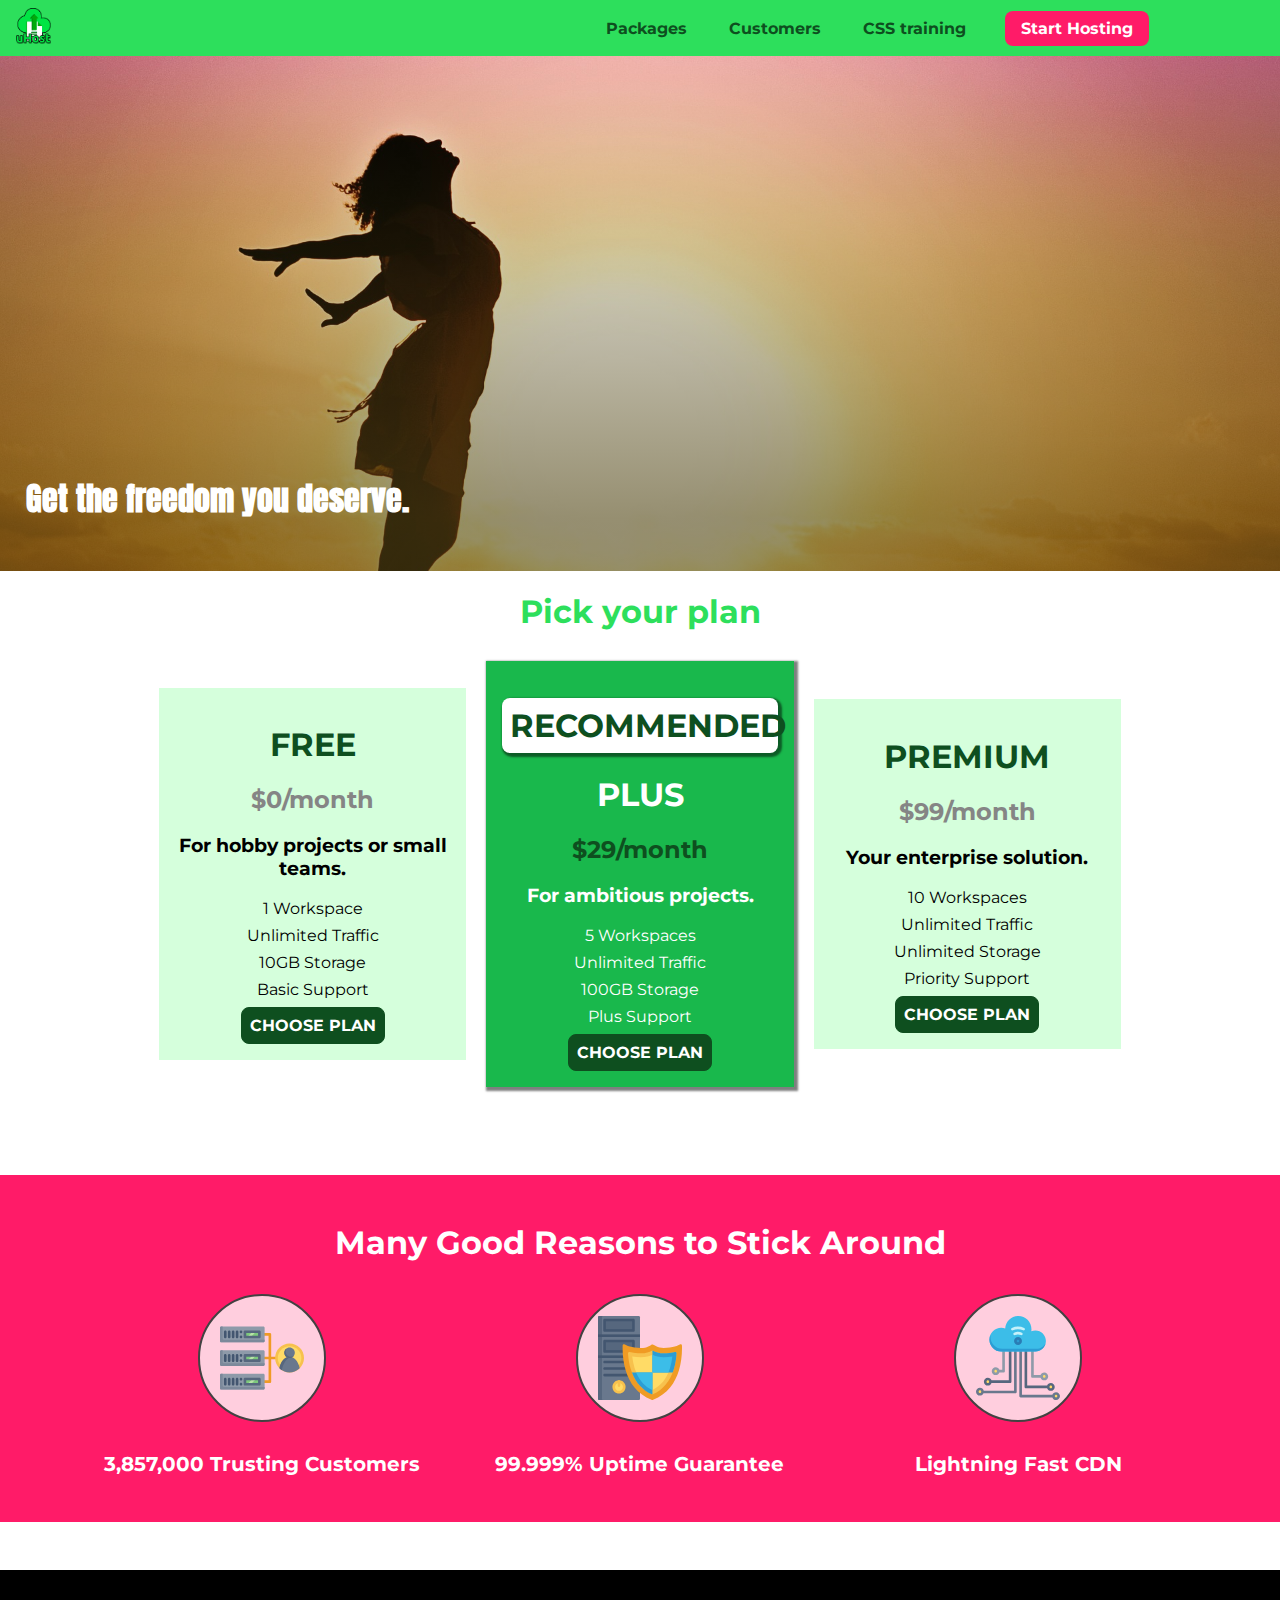
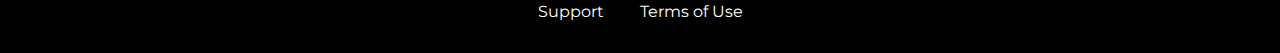
==== index.html @ 4a8d601a "CSS section 7" ====
<!DOCTYPE html>
<html lang="en">

<head>
    <meta charset="UTF-8">
    <meta name="viewport" content="width=device-width, initial-scale=1.0">
    <meta http-equiv="X-UA-Compatible" content="ie=edge">
    <title>uHost Customers</title>
    <link rel="shortcut icon" href="../favicon.png">
    <link href="https://fonts.googleapis.com/css?family=Anton|Montserrat:400,700" rel="stylesheet">
    <link rel="stylesheet" href="shared.css">
    <link rel="stylesheet" href="main.css">
</head>

<body>
    <header class="main-header">
        <div>
            <a href="/index.html" class="main-header__brand">
                <img src="images/uhost-icon.png" alt="uHost - Your online hosting company">
            </a>
        </div>
        <nav class="main-nav">
            <ul class="main-nav__items">
                <li class="main-nav__item">
                    <a href="/packages/index.html">Packages</a>
                </li>
                <li class="main-nav__item">
                    <a href="/customers/index.html">Customers</a>
                </li>
                <li class="main-nav__item">
                    <a href="/pages/section1-3.html">CSS training</a>
                </li>
                <li class="main-nav__item main-nav__item--cta">
                    <a href="start-hosting/index.html">Start Hosting</a>
                </li>
            </ul>
        </nav>
    </header>
    <main>
        <section id="product-overview">
            <h1>Get the freedom you deserve.</h1>
        </section>
        <section id="plans">
            <h1 class="section-title">Pick your plan</h1>
        </section>
        <div class="plan__list">
            <article class="plan">
                <h1 class="plan__title">FREE</h1>
                <h2 class="plan__price">$0/month</h2>
                <h3>For hobby projects or small teams.</h3>
                <ul class="plan__features">
                    <li class="plan__feature">1 Workspace</li>
                    <li class="plan__feature">Unlimited Traffic</li>
                    <li class="plan__feature">10GB Storage</li>
                    <li class="plan__feature">Basic Support</li>
                </ul>
                <div>
                    <button class="button">CHOOSE PLAN</button>
                </div>
            </article>
            <article class="plan plan--highlighted">
                <h1 class="plan__annotation">RECOMMENDED</h1>
                <h1 class="plan__title">PLUS</h1>
                <h2 class="plan__price">$29/month</h2>
                <h3>For ambitious projects.</h3>
                <ul class="plan__features">
                    <li class="plan__feature">5 Workspaces</li>
                    <li class="plan__feature">Unlimited Traffic</li>
                    <li class="plan__feature">100GB Storage</li>
                    <li class="plan__feature">Plus Support</li>
                </ul>
                <div>
                    <button class="button">CHOOSE PLAN</button>
                </div>
            </article>
            <article class="plan">
                <h1 class="plan__title">PREMIUM</h1>
                <h2 class="plan__price">$99/month</h2>
                <h3>Your enterprise solution.</h3>
                <ul class="plan__features">
                    <li class="plan__feature">10 Workspaces</li>
                    <li class="plan__feature">Unlimited Traffic</li>
                    <li class="plan__feature">Unlimited Storage</li>
                    <li class="plan__feature">Priority Support</li>
                </ul>
                <div>
                    <button class="button">CHOOSE PLAN</button>
                </div>
            </article>
        </div>
        <section id="key-features">
            <h1 class="section-title">Many Good Reasons to Stick Around</h1>
            <ul class="key-feature__list">
                <li class="key-feature">
                    <div class="key-feature__image">
                        <svg viewBox="0 0 512 512">
                            <path style="fill:#F09B24;"
                                d="M344,248h-32V112c0-4.418-3.582-8-8-8h-40c-4.418,0-8,3.582-8,8s3.582,8,8,8h32v128h-32  c-4.418,0-8,3.582-8,8s3.582,8,8,8h32v128h-32c-4.418,0-8,3.582-8,8s3.582,8,8,8h40c4.418,0,8-3.582,8-8V264h32c4.418,0,8-3.582,8-8  S348.418,248,344,248z" />
                            <path style="fill:#8E9AA9;"
                                d="M264,64H8c-4.418,0-8,3.582-8,8v80c0,4.418,3.582,8,8,8h256c4.418,0,8-3.582,8-8V72  C272,67.582,268.418,64,264,64z" />
                            <path style="fill:#7C899B;"
                                d="M24,144c-4.418,0-8-3.582-8-8V64H8c-4.418,0-8,3.582-8,8v80c0,4.418,3.582,8,8,8h256  c4.418,0,8-3.582,8-8v-8H24z" />
                            <rect x="152" y="96" style="fill:#B8E3A8;" width="88" height="32" />
                            <g>
                                <polygon style="fill:#7EC97D;" points="152,96 152,128 166,128 198,96  " />
                                <polygon style="fill:#7EC97D;" points="220,96 188,128 240,128 240,96  " />
                            </g>
                            <path style="fill:#56677E;"
                                d="M240,136h-88c-4.418,0-8-3.582-8-8V96c0-4.418,3.582-8,8-8h88c4.418,0,8,3.582,8,8v32  C248,132.418,244.418,136,240,136z M160,120h72v-16h-72V120z" />
                            <g>
                                <path style="fill:#435670;"
                                    d="M32,136c-4.418,0-8-3.582-8-8V96c0-4.418,3.582-8,8-8s8,3.582,8,8v32C40,132.418,36.418,136,32,136z   " />
                                <path style="fill:#435670;"
                                    d="M56,136c-4.418,0-8-3.582-8-8V96c0-4.418,3.582-8,8-8s8,3.582,8,8v32C64,132.418,60.418,136,56,136z   " />
                                <path style="fill:#435670;"
                                    d="M80,136c-4.418,0-8-3.582-8-8V96c0-4.418,3.582-8,8-8s8,3.582,8,8v32C88,132.418,84.418,136,80,136z   " />
                                <path style="fill:#435670;"
                                    d="M104,136c-4.418,0-8-3.582-8-8V96c0-4.418,3.582-8,8-8s8,3.582,8,8v32   C112,132.418,108.418,136,104,136z" />
                                <path style="fill:#435670;"
                                    d="M128,105c-4.418,0-8-3.582-8-8v-1c0-4.418,3.582-8,8-8s8,3.582,8,8v1   C136,101.418,132.418,105,128,105z" />
                                <path style="fill:#435670;"
                                    d="M128,136c-4.418,0-8-3.582-8-8v-1c0-4.418,3.582-8,8-8s8,3.582,8,8v1   C136,132.418,132.418,136,128,136z" />
                            </g>
                            <path style="fill:#8E9AA9;"
                                d="M264,208H8c-4.418,0-8,3.582-8,8v80c0,4.418,3.582,8,8,8h256c4.418,0,8-3.582,8-8v-80  C272,211.582,268.418,208,264,208z" />
                            <path style="fill:#7C899B;"
                                d="M24,288c-4.418,0-8-3.582-8-8v-72H8c-4.418,0-8,3.582-8,8v80c0,4.418,3.582,8,8,8h256  c4.418,0,8-3.582,8-8v-8H24z" />
                            <rect x="152" y="240" style="fill:#B8E3A8;" width="88" height="32" />
                            <g>
                                <polygon style="fill:#7EC97D;" points="152,240 152,272 166,272 198,240  " />
                                <polygon style="fill:#7EC97D;" points="220,240 188,272 240,272 240,240  " />
                            </g>
                            <path style="fill:#56677E;"
                                d="M240,280h-88c-4.418,0-8-3.582-8-8v-32c0-4.418,3.582-8,8-8h88c4.418,0,8,3.582,8,8v32  C248,276.418,244.418,280,240,280z M160,264h72v-16h-72V264z" />
                            <g>
                                <path style="fill:#435670;"
                                    d="M32,280c-4.418,0-8-3.582-8-8v-32c0-4.418,3.582-8,8-8s8,3.582,8,8v32C40,276.418,36.418,280,32,280   z" />
                                <path style="fill:#435670;"
                                    d="M56,280c-4.418,0-8-3.582-8-8v-32c0-4.418,3.582-8,8-8s8,3.582,8,8v32C64,276.418,60.418,280,56,280   z" />
                                <path style="fill:#435670;"
                                    d="M80,280c-4.418,0-8-3.582-8-8v-32c0-4.418,3.582-8,8-8s8,3.582,8,8v32C88,276.418,84.418,280,80,280   z" />
                                <path style="fill:#435670;"
                                    d="M104,280c-4.418,0-8-3.582-8-8v-32c0-4.418,3.582-8,8-8s8,3.582,8,8v32   C112,276.418,108.418,280,104,280z" />
                                <path style="fill:#435670;"
                                    d="M128,249c-4.418,0-8-3.582-8-8v-1c0-4.418,3.582-8,8-8s8,3.582,8,8v1   C136,245.418,132.418,249,128,249z" />
                                <path style="fill:#435670;"
                                    d="M128,280c-4.418,0-8-3.582-8-8v-1c0-4.418,3.582-8,8-8s8,3.582,8,8v1   C136,276.418,132.418,280,128,280z" />
                            </g>
                            <path style="fill:#8E9AA9;"
                                d="M264,352H8c-4.418,0-8,3.582-8,8v80c0,4.418,3.582,8,8,8h256c4.418,0,8-3.582,8-8v-80  C272,355.582,268.418,352,264,352z" />
                            <path style="fill:#7C899B;"
                                d="M24,432c-4.418,0-8-3.582-8-8v-72H8c-4.418,0-8,3.582-8,8v80c0,4.418,3.582,8,8,8h256  c4.418,0,8-3.582,8-8v-8H24z" />
                            <rect x="152" y="384" style="fill:#B8E3A8;" width="88" height="32" />
                            <g>
                                <polygon style="fill:#7EC97D;" points="152,384 152,416 166,416 198,384  " />
                                <polygon style="fill:#7EC97D;" points="220,384 188,416 240,416 240,384  " />
                            </g>
                            <path style="fill:#56677E;"
                                d="M240,424h-88c-4.418,0-8-3.582-8-8v-32c0-4.418,3.582-8,8-8h88c4.418,0,8,3.582,8,8v32  C248,420.418,244.418,424,240,424z M160,408h72v-16h-72V408z" />
                            <g>
                                <path style="fill:#435670;"
                                    d="M32,424c-4.418,0-8-3.582-8-8v-32c0-4.418,3.582-8,8-8s8,3.582,8,8v32C40,420.418,36.418,424,32,424   z" />
                                <path style="fill:#435670;"
                                    d="M56,424c-4.418,0-8-3.582-8-8v-32c0-4.418,3.582-8,8-8s8,3.582,8,8v32C64,420.418,60.418,424,56,424   z" />
                                <path style="fill:#435670;"
                                    d="M80,424c-4.418,0-8-3.582-8-8v-32c0-4.418,3.582-8,8-8s8,3.582,8,8v32C88,420.418,84.418,424,80,424   z" />
                                <path style="fill:#435670;"
                                    d="M104,424c-4.418,0-8-3.582-8-8v-32c0-4.418,3.582-8,8-8s8,3.582,8,8v32   C112,420.418,108.418,424,104,424z" />
                                <path style="fill:#435670;"
                                    d="M128,393c-4.418,0-8-3.582-8-8v-1c0-4.418,3.582-8,8-8s8,3.582,8,8v1   C136,389.418,132.418,393,128,393z" />
                                <path style="fill:#435670;"
                                    d="M128,424c-4.418,0-8-3.582-8-8v-1c0-4.418,3.582-8,8-8s8,3.582,8,8v1   C136,420.418,132.418,424,128,424z" />
                            </g>
                            <path style="fill:#F7C14D;"
                                d="M424,168c-48.523,0-88,39.477-88,88s39.477,88,88,88s88-39.477,88-88S472.523,168,424,168z" />
                            <path style="fill:#FFDB66;"
                                d="M424,184c-39.701,0-72,32.299-72,72s32.299,72,72,72s72-32.299,72-72S463.701,184,424,184z" />
                            <path style="fill:#69788D;"
                                d="M484.893,314.16C476.393,274.588,451.922,248,424,248s-52.393,26.588-60.893,66.16  c-0.605,2.82,0.354,5.749,2.511,7.664C381.731,336.124,402.465,344,424,344s42.269-7.876,58.381-22.176  C484.539,319.909,485.498,316.98,484.893,314.16z" />
                            <path style="fill:#56677E;"
                                d="M434.053,249.171C430.768,248.403,427.411,248,424,248c-27.922,0-52.393,26.588-60.893,66.16  c-0.605,2.82,0.354,5.749,2.511,7.664c3.383,3.002,6.979,5.703,10.734,8.125C384.904,286.243,407.373,255.378,434.053,249.171z" />
                            <path style="fill:#69788D;"
                                d="M424,192c-17.645,0-32,14.355-32,32s14.355,32,32,32s32-14.355,32-32S441.645,192,424,192z" />
                            <path style="fill:#56677E;"
                                d="M432,248c-17.645,0-32-14.355-32-32c0-6.783,2.128-13.076,5.742-18.258  C397.444,203.53,392,213.138,392,224c0,17.645,14.355,32,32,32c10.862,0,20.471-5.444,26.258-13.742  C445.076,245.872,438.783,248,432,248z" />

                        </svg>

                    </div>
                    <p class="key-feature__description">3,857,000 Trusting Customers</p>
                </li>
                <li class="key-feature">
                    <div class="key-feature__image">
                        <svg viewBox="0 0 512 512">
                            <path style="fill:#69788D;"
                                d="M248,0H8C3.582,0,0,3.582,0,8v496c0,4.418,3.582,8,8,8h240c4.418,0,8-3.582,8-8V8  C256,3.582,252.418,0,248,0z" />
                            <path style="fill:#56677E;"
                                d="M24,504V8c0-4.418,3.582-8,8-8H8C3.582,0,0,3.582,0,8v496c0,4.418,3.582,8,8,8h24  C27.582,512,24,508.418,24,504z" />
                            <g>
                                <rect x="0" y="112" style="fill:#435670;" width="256" height="16" />
                                <rect x="0" y="240" style="fill:#435670;" width="256" height="16" />
                            </g>
                            <path style="fill:#F7C14D;"
                                d="M128,392c-22.056,0-40,17.944-40,40s17.944,40,40,40s40-17.944,40-40S150.056,392,128,392z" />
                            <path style="fill:#FFDB66;"
                                d="M128,408c-13.233,0-24,10.767-24,24s10.767,24,24,24s24-10.767,24-24S141.233,408,128,408z" />
                            <path style="fill:#F7C14D;"
                                d="M128,392c-2.739,0-5.414,0.278-8,0.805V424c0,4.418,3.582,8,8,8c4.418,0,8-3.582,8-8v-31.195  C133.414,392.278,130.739,392,128,392z" />
                            <g>
                                <path style="fill:#435670;"
                                    d="M216,288H40c-4.418,0-8-3.582-8-8s3.582-8,8-8h176c4.418,0,8,3.582,8,8S220.418,288,216,288z" />
                                <path style="fill:#435670;"
                                    d="M216,328H40c-4.418,0-8-3.582-8-8s3.582-8,8-8h176c4.418,0,8,3.582,8,8S220.418,328,216,328z" />
                                <path style="fill:#435670;"
                                    d="M216,368H40c-4.418,0-8-3.582-8-8s3.582-8,8-8h176c4.418,0,8,3.582,8,8S220.418,368,216,368z" />
                                <path style="fill:#435670;"
                                    d="M216,16H40c-4.418,0-8,3.582-8,8v64c0,4.418,3.582,8,8,8h176c4.418,0,8-3.582,8-8V24   C224,19.582,220.418,16,216,16z" />
                            </g>
                            <rect x="48" y="32" style="fill:#56677E;" width="160" height="48" />
                            <path style="fill:#435670;"
                                d="M216,144H40c-4.418,0-8,3.582-8,8v64c0,4.418,3.582,8,8,8h176c4.418,0,8-3.582,8-8v-64  C224,147.582,220.418,144,216,144z" />
                            <rect x="48" y="160" style="fill:#56677E;" width="160" height="48" />
                            <path style="fill:#F09B24;"
                                d="M511.747,180.237c-0.194-6.537-8.107-10.107-13.135-5.894c-5.6,4.693-42.904,21.282-98.514,21.282  c-33.45,0-64.625-20.999-64.929-21.206c-2.9-1.991-6.764-1.85-9.512,0.346c-2.677,2.135-27.201,20.86-63.793,20.86  c-55.607,0-92.914-16.589-98.515-21.282c-5.028-4.211-12.941-0.645-13.135,5.894c-1.634,54.834,4.655,105.941,18.693,151.903  c12.096,39.604,29.759,74.047,52.497,102.373c27.538,34.304,62.743,59.882,104.66,76.045c3.069,1.918,6.757,1.921,9.83,0  c41.917-16.163,77.122-41.741,104.66-76.045c22.738-28.326,40.401-62.77,52.497-102.373  C507.092,286.179,513.381,235.071,511.747,180.237z" />
                            <path style="fill:#F7C14D;"
                                d="M476.21,221.226c-1.953-1.631-4.568-2.235-7.036-1.628c-21.686,5.327-44.926,8.028-69.075,8.028  c-25.926,0-49.633-8.975-64.955-16.504c-2.307-1.134-5.016-1.091-7.284,0.116c-14.059,7.477-36.919,16.388-65.994,16.388  c-24.153,0-47.394-2.701-69.075-8.028c-5.155-1.268-10.221,2.966-9.894,8.261c2.077,33.693,7.668,65.635,16.616,94.935  c22.774,74.565,66.139,126.334,128.888,153.868c2.032,0.891,4.397,0.891,6.43,0c61.777-27.107,104.716-78.876,127.62-153.868  c8.948-29.3,14.539-61.241,16.616-94.935C479.224,225.319,478.163,222.856,476.21,221.226z" />
                            <path style="fill:#FFDB66;"
                                d="M331.609,451.727c-52.604-25.289-89.304-70.987-109.144-135.944  c-6.532-21.39-11.162-44.336-13.82-68.447c17.133,2.852,34.952,4.291,53.22,4.291c29.394,0,53.376-7.793,69.978-15.561  c17.44,7.736,41.656,15.561,68.256,15.561c18.267,0,36.085-1.439,53.219-4.291c-2.659,24.112-7.288,47.06-13.82,68.448  C419.545,381.108,383.27,426.805,331.609,451.727z" />
                            <g>
                                <path style="fill:#2C9DD4;"
                                    d="M479.066,227.858c0.157-2.539-0.903-5.002-2.856-6.633s-4.568-2.235-7.036-1.628   c-21.686,5.327-44.926,8.028-69.075,8.028c-25.926,0-49.633-8.975-64.955-16.504c-1.057-0.52-2.2-0.78-3.345-0.806l-0.072,133.351   h123.601c2.556-6.746,4.933-13.702,7.123-20.874C471.398,293.493,476.989,261.552,479.066,227.858z" />
                                <path style="fill:#2C9DD4;"
                                    d="M206.658,343.667c24.153,63.42,65.028,108.108,121.743,132.995c1.031,0.452,2.147,0.673,3.263,0.666   l0.063-133.661H206.658z" />
                            </g>
                            <g>
                                <path style="fill:#3CBDE8;"
                                    d="M439.497,315.783c6.532-21.389,11.161-44.336,13.82-68.448c-17.134,2.852-34.952,4.291-53.219,4.291   c-26.6,0-50.815-7.824-68.256-15.561l-0.116,107.601h97.758C433.179,334.807,436.524,325.518,439.497,315.783z" />
                                <path style="fill:#3CBDE8;"
                                    d="M232.523,343.667c21.144,50.298,54.363,86.56,99.087,108.06l0.117-108.06H232.523z" />
                            </g>
                        </svg>
                    </div>
                    <p class="key-feature__description">99.999% Uptime Guarantee</p>
                </li class="key-feature">
                <li class="key-feature">
                    <div class="key-feature__image">
                        <svg viewBox="0 0 512 512">
                            <path style="fill:#8E9AA9;"
                                d="M168,200c-4.418,0-8,3.582-8,8v120h-17.376c-3.302-9.311-12.194-16-22.624-16  c-13.234,0-24,10.767-24,24s10.766,24,24,24c10.429,0,19.321-6.689,22.624-16H168c4.418,0,8-3.582,8-8V208  C176,203.582,172.418,200,168,200z" />
                            <path style="fill:#FFDB66;"
                                d="M120,328c-4.411,0-8,3.589-8,8s3.589,8,8,8s8-3.589,8-8S124.411,328,120,328z" />
                            <path style="fill:#56677E;"
                                d="M208,200c-4.418,0-8,3.582-8,8v184H94.624C91.322,382.689,82.43,376,72,376  c-13.234,0-24,10.767-24,24s10.766,24,24,24c10.429,0,19.321-6.689,22.624-16H208c4.418,0,8-3.582,8-8V208  C216,203.582,212.418,200,208,200z" />
                            <path style="fill:#FFDB66;"
                                d="M72,392c-4.411,0-8,3.589-8,8s3.589,8,8,8s8-3.589,8-8S76.411,392,72,392z" />
                            <path style="fill:#69788D;"
                                d="M240,208c-4.418,0-8,3.582-8,8v239H47.24c-2.671-10.34-12.078-18-23.24-18c-13.234,0-24,10.767-24,24  s10.766,24,24,24c9.666,0,18.009-5.747,21.809-14H240c4.418,0,8-3.582,8-8V216C248,211.582,244.418,208,240,208z" />
                            <path style="fill:#FFDB66;"
                                d="M24,453c-4.411,0-8,3.589-8,8s3.589,8,8,8s8-3.589,8-8S28.411,453,24,453z" />
                            <path style="fill:#69788D;"
                                d="M488,464c-10.429,0-19.321,6.689-22.624,16H280V208c0-4.418-3.582-8-8-8s-8,3.582-8,8v280  c0,4.418,3.582,8,8,8h193.376c3.302,9.311,12.194,16,22.624,16c13.234,0,24-10.767,24-24S501.234,464,488,464z" />
                            <path style="fill:#FFDB66;"
                                d="M488,480c-4.411,0-8,3.589-8,8s3.589,8,8,8s8-3.589,8-8S492.411,480,488,480z" />
                            <path style="fill:#56677E;"
                                d="M456,408c-10.429,0-19.321,6.689-22.624,16H312V208c0-4.418-3.582-8-8-8s-8,3.582-8,8v224  c0,4.418,3.582,8,8,8h129.376c3.302,9.311,12.194,16,22.624,16c13.234,0,24-10.767,24-24S469.234,408,456,408z" />
                            <path style="fill:#FFDB66;"
                                d="M456,424c-4.411,0-8,3.589-8,8s3.589,8,8,8s8-3.589,8-8S460.411,424,456,424z" />
                            <path style="fill:#8E9AA9;"
                                d="M416,344c-10.429,0-19.321,6.689-22.624,16H352V208c0-4.418-3.582-8-8-8s-8,3.582-8,8v160  c0,4.418,3.582,8,8,8h49.376c3.302,9.311,12.194,16,22.624,16c13.234,0,24-10.767,24-24S429.234,344,416,344z" />
                            <path style="fill:#FFDB66;"
                                d="M416,360c-4.411,0-8,3.589-8,8s3.589,8,8,8s8-3.589,8-8S420.411,360,416,360z" />
                            <path style="fill:#3CBDE8;"
                                d="M362,88c-8.741,0-17.231,1.751-25.06,5.085C337.646,88.797,338,84.43,338,80  c0-44.112-35.888-80-80-80c-42.823,0-77.895,33.816-79.909,76.149C170.393,73.415,162.244,72,154,72c-39.701,0-72,32.299-72,72  s32.299,72,72,72h208c35.29,0,64-28.71,64-64S397.29,88,362,88z" />
                            <path style="fill:#2C9DD4;"
                                d="M368,200H160c-39.701,0-72-32.299-72-72c0-5.863,0.721-11.559,2.05-17.019  C84.918,120.88,82,132.102,82,144c0,39.701,32.299,72,72,72h208c30.389,0,55.88-21.296,62.379-49.743  C413.565,186.327,392.352,200,368,200z" />
                            <path style="fill:#2A7DB5;"
                                d="M256,128c-13.234,0-24,10.767-24,24s10.766,24,24,24c13.233,0,24-10.767,24-24S269.233,128,256,128z" />
                            <path style="fill:#2C9DD4;"
                                d="M256,144c-4.411,0-8,3.589-8,8s3.589,8,8,8c4.411,0,8-3.589,8-8S260.411,144,256,144z" />
                            <g>
                                <path style="fill:#C5F1FA;"
                                    d="M221.755,87.695c-2.994,0-5.864-1.688-7.233-4.572c-1.894-3.991-0.194-8.763,3.798-10.657   C230.157,66.849,242.834,64,256,64c13.166,0,25.844,2.849,37.68,8.466c3.992,1.895,5.692,6.666,3.798,10.657   s-6.666,5.692-10.657,3.798C277.144,82.328,266.774,80,256,80c-10.774,0-21.144,2.328-30.821,6.921   C224.072,87.446,222.904,87.695,221.755,87.695z" />
                                <path style="fill:#C5F1FA;"
                                    d="M276.545,116.618c-1.148,0-2.316-0.249-3.424-0.774C267.745,113.293,261.985,112,256,112   c-5.985,0-11.745,1.293-17.121,3.844c-3.991,1.895-8.763,0.192-10.657-3.798c-1.894-3.992-0.193-8.764,3.798-10.657   C239.557,97.813,247.625,96,256,96c8.376,0,16.444,1.813,23.98,5.389c3.991,1.894,5.692,6.665,3.798,10.657   C282.41,114.93,279.539,116.618,276.545,116.618z" />
                            </g>

                        </svg>
                    </div>
                    <p class="key-feature__description">Lightning Fast CDN</p>
                </li>
            </ul>
        </section>
    </main>

    <footer class="main-footer">
        <nav>
            <ul class="main-footer__links">
                <li class="main-footer__link">
                    <a href="#">Support</a>
                </li>
                <li class="main-footer__link">
                    <a href="#">Terms of Use</a>
                </li>
            </ul>
        </nav>
    </footer>
</body>

</html>
---- shared.css ----
*{
    box-sizing: border-box;
}

body {
    font-family: 'Montserrat', sans-serif;
    margin: 0;
}

.main-header{
    position: fixed;
    top: 0;
    left: 0;
    background-color: #2ddf5c;
    padding: 8px 16px;
    width: 100%;
    z-index: 1;
}

.main-header > div { /* Combinator direct child */
    display: inline-block;
    vertical-align: middle;
}

.main-header__brand{
  color: #0e4f1f; 
  text-decoration: none;
  font-weight: bold;
  font-size: 30px;
  height: 36px;
  /* width: 20px; */
  display: inline-block;
}

.main-header__brand img{
    height: 100%;
}

.main-nav{
    display: inline-block;
    text-align: right;
    width: calc(100% - 138px);
    vertical-align: middle;
}

.main-nav__items{
    margin: 0;
    padding: 0;
    list-style: none; /* Removes bullet points */
}

.main-nav__item{
    display: inline-block;
    margin: 0 16px;
}

.main-nav__item a{
    color: #0e4f1f;
    text-decoration: none;
    font-weight: bold;
    padding: 3px;
}

.main-nav__item a:hover,
.main-nav__item a:active{
    color: blue;
    border-bottom: 5px solid white;
}

.main-nav__item--cta a{
    color: white;
    background-color: #ff1b68;
    padding: 8px 16px;
    border-radius: 8px;
}

.main-nav__item--cta a:hover,
.main-nav__item--cta a:active{
    color: #ff1b68;
    background-color: white;
    border: none;
}

.main-footer{
    background: black;
    padding: 32px;
    margin-top: 48px;
}

.main-footer__links{
    list-style: none;
    margin: 0;
    padding: 0;
    text-align: center;
}

.main-footer__link{
    display: inline-block;
    margin: 0 16px;
}

.main-footer__link a{
    color: white;
    text-decoration: none;
}

.main-footer__link a:hover,
.main-footer__link a:active{
    color: #ccc;
}

.button{
    background: #0e4f1f;
    color: white;
    font:inherit;
    border: 1.5px solid #0e4f1f;
    padding: 8px;
    border-radius: 8px;
    font-weight: bold;
    cursor: pointer;
}

.button:hover,
.button:active{
    background: white;
    color: #0e4f1f;
}

.button:focus{
    outline: none;
}
---- main.css ----
/***************************IDs***************************/

#product-overview {
    background: linear-gradient(to top, rgba(80,68,18, 0.6)10%, transparent),
    url("images/freedom.jpg") left 10% top 20%/cover no-repeat border-box,
    #ff1b68 ;
    /* background-image: url("/freedom.jpg");
    background-size: cover;
    background-position: left 10% top 20%;
    background-repeat: no-repeat;
    background-origin: border-box;
    background-clip: border-box; 
    background-image: linear-gradient(30deg, blue, lightgreen 50%, #ff1b68) ;
    background-image: radial-gradient(circle at 20% 50%, red,blue, #ff1b68);*/
    width: 100%;
    height: 528px;
    padding: 10px;
    margin-top: 43px;
    position: relative;
}

#product-overview h1{
    color:white;
    font-family: 'Anton', sans-serif;
    position: absolute;
    bottom: 5%;
    left: 2%;
}

#key-features .section-title{
    color: white;
    margin: 32px;
}

#key-features{
    margin-top: 80px;
    padding: 16px;
    background:#ff1b68 ;
}



/***************************Elements***************************/

p{
    padding: 10px;
    font-size: 20px;
}

/***************************Classes***************************/

.section-title{
    color:#2ddf5c;
    text-align: center;
}

.plan__list{
    width: 80%;
    margin: auto;
    text-align: center;
}

.plan{
    background-color: #d5ffdc;
    text-align: center;
    padding: 16px;
    margin: 8px;
    display: inline-block;
    width: 30%;
    vertical-align: middle;
}

.plan--highlighted{
    background-color: #19b84c;
    color: white;
    box-shadow: 2px 2px 2px 2px rgba(0,0,0,0.5);
}

.plan--highlighted .plan__title{
    color: white;
}
.plan--highlighted .plan__price{
    color: #0e4f1f;
}

.plan__annotation{
    background: white;
    color: #0e4f1f;
    padding: 8px;
    box-shadow: 2px 2px 2px 2px rgba(0,0,0,0.5);
    border-radius: 8px;
}

.plan__features{
    list-style: none;
    margin: 0;
    padding: 0;
}

.plan__feature{
    margin: 8px 0;
}

.plan__title{
    color: #0e4f1f;
}

.plan__price{
    color: #858585;
}

.key-feature__list{
    list-style: none;
    margin: 0;
    padding: 0;
    text-align: center;
}

.key-feature{
    display: inline-block;
    width: 30%;
    vertical-align: top;
}

.key-feature__image{
    background: #ffcede;
    width: 128px;
    height: 128px;
    border: 2px solid #424242;
    border-radius: 50%;
    margin: auto;
    padding: 20px;
}

.key-feature__description{
    text-align: center;
    font-weight: bold;
    color: white;
    font-size: 20px;
}
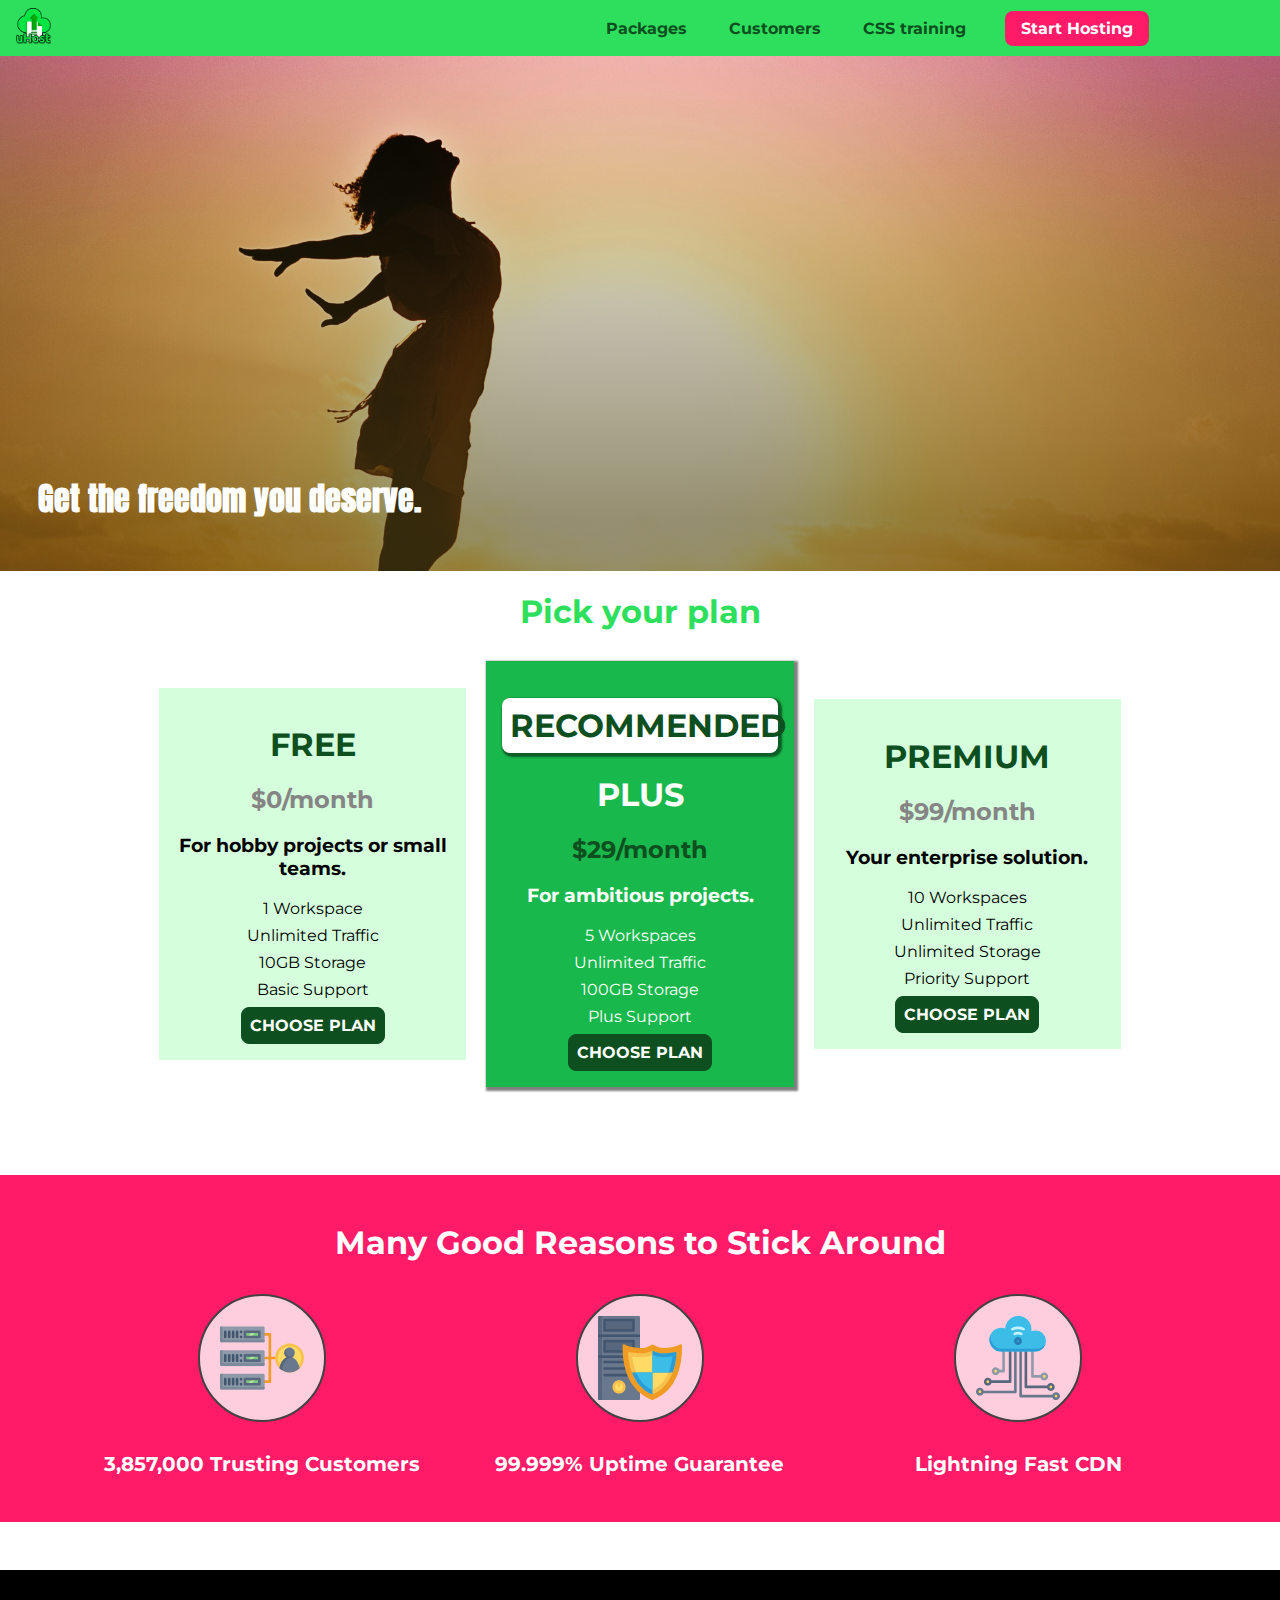
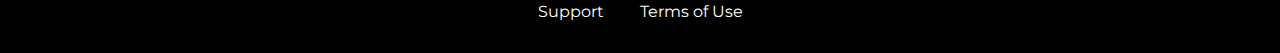
==== commit 2e55e1b0: "CSS sec 8 sizes & units" ====
--- a/index.html
+++ b/index.html
@@ -13,6 +13,7 @@
 </head>
 
 <body>
+    <div class="backdrop"></div>
     <header class="main-header">
         <div>
             <a href="/index.html" class="main-header__brand">
--- a/shared.css
+++ b/shared.css
@@ -1,4 +1,3 @@
-
 *{
     box-sizing: border-box;
 }
@@ -8,13 +7,24 @@
     margin: 0;
 }
 
+.backdrop{
+    position: fixed;
+    display: none;
+    top: 0;
+    left: 0;
+    z-index: 100;
+    width: 100%;
+    height: 100%;
+    background: rgba(0,0,0,0.5);
+}
+
 .main-header{
+    width: 100%;
     position: fixed;
     top: 0;
     left: 0;
     background-color: #2ddf5c;
     padding: 8px 16px;
-    width: 100%;
     z-index: 1;
 }
 
--- a/main.css
+++ b/main.css
@@ -24,7 +24,7 @@
     font-family: 'Anton', sans-serif;
     position: absolute;
     bottom: 5%;
-    left: 2%;
+    left: 3%;
 }
 
 #key-features .section-title{
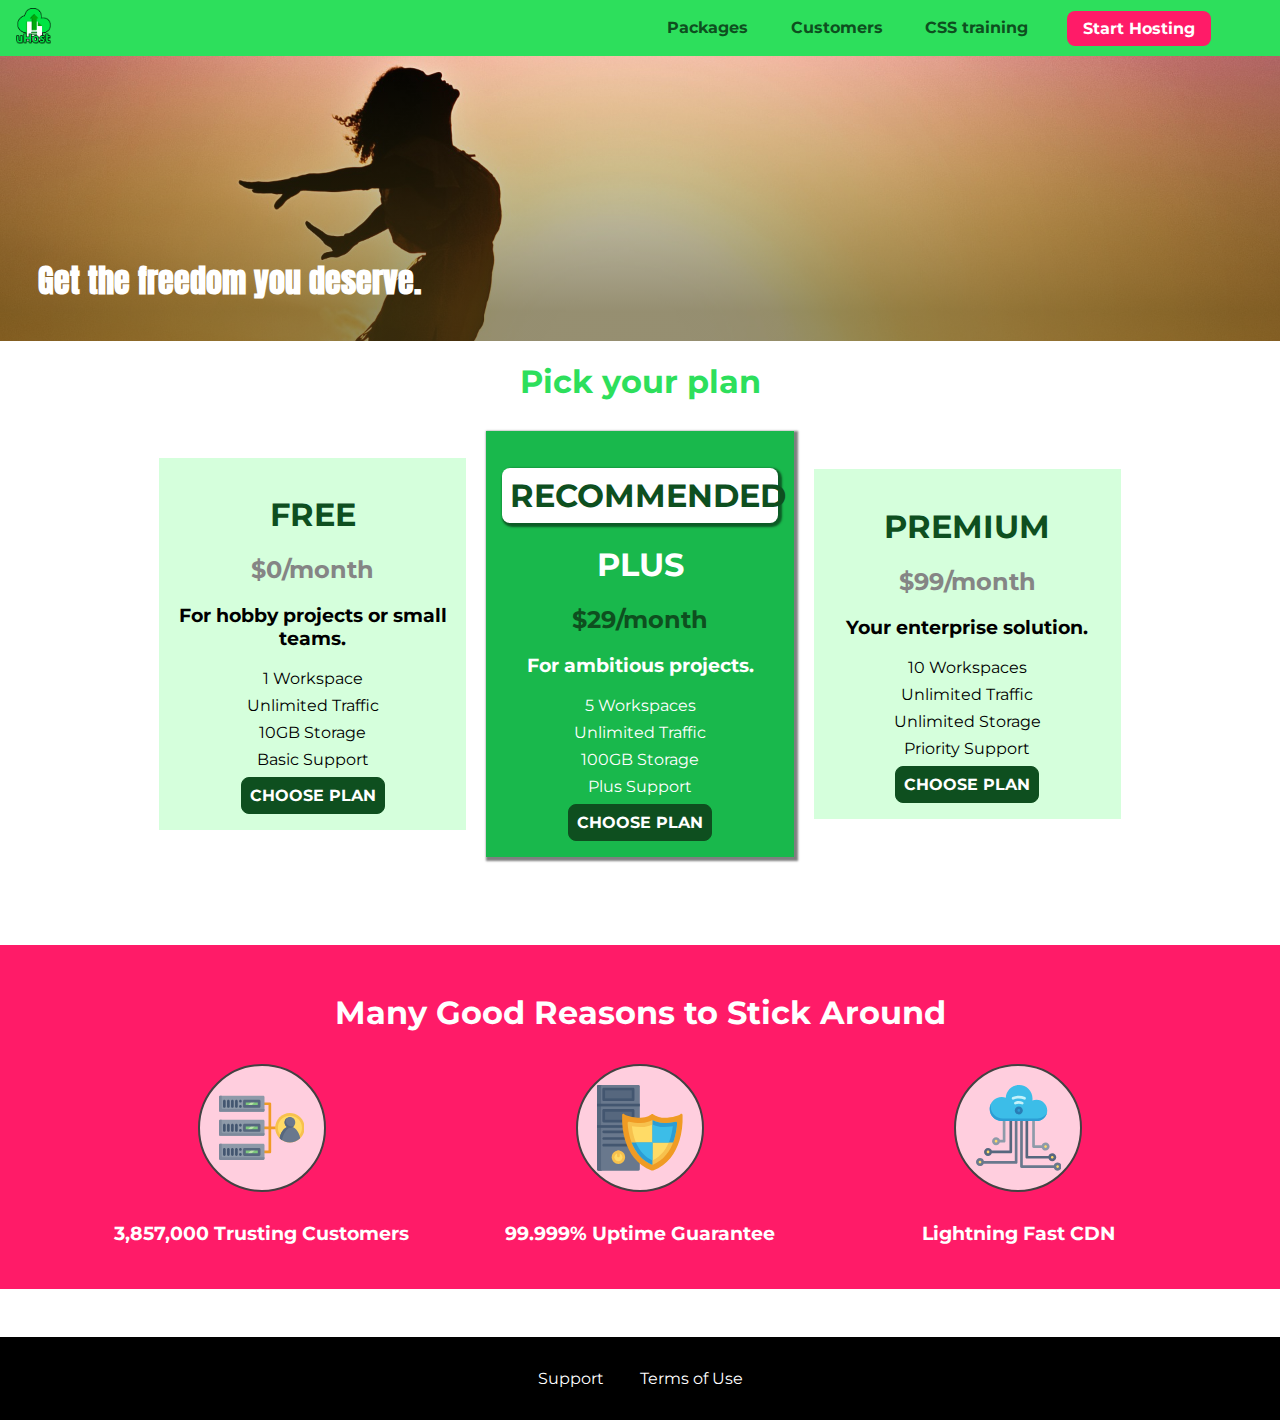
==== commit 376dd015: "JS and Modal CSS" ====
--- a/index.html
+++ b/index.html
@@ -14,6 +14,13 @@
 
 <body>
     <div class="backdrop"></div>
+    <div class="modal">
+        <h1 class="modal__title">Do you want to continue?</h1>
+        <div class="modal__actions">
+            <a href="start-hosting/index.html" class="modal__action">Yes!</a>
+            <button class="modal__action modal__action--negative" type="button">No!</button>
+        </div>
+    </div>
     <header class="main-header">
         <div>
             <a href="/index.html" class="main-header__brand">
@@ -305,6 +312,7 @@
             </ul>
         </nav>
     </footer>
+    <script src="shared.js"></script>
 </body>
 
 </html>--- a/shared.css
+++ b/shared.css
@@ -13,8 +13,8 @@
     top: 0;
     left: 0;
     z-index: 100;
-    width: 100%;
-    height: 100%;
+    width: 100vw;
+    height: 100vh;
     background: rgba(0,0,0,0.5);
 }
 
@@ -24,7 +24,7 @@
     top: 0;
     left: 0;
     background-color: #2ddf5c;
-    padding: 8px 16px;
+    padding: 0.5rem 1rem;
     z-index: 1;
 }
 
@@ -37,8 +37,8 @@
   color: #0e4f1f; 
   text-decoration: none;
   font-weight: bold;
-  font-size: 30px;
-  height: 36px;
+  font-size: 1.9rem;
+  height: 2.25rem;
   /* width: 20px; */
   display: inline-block;
 }
@@ -50,7 +50,7 @@
 .main-nav{
     display: inline-block;
     text-align: right;
-    width: calc(100% - 138px);
+    width: calc(100% - 76px);
     vertical-align: middle;
 }
 
@@ -69,7 +69,7 @@
     color: #0e4f1f;
     text-decoration: none;
     font-weight: bold;
-    padding: 3px;
+    padding: 0.2rem;
 }
 
 .main-nav__item a:hover,
@@ -81,7 +81,7 @@
 .main-nav__item--cta a{
     color: white;
     background-color: #ff1b68;
-    padding: 8px 16px;
+    padding: 0.5rem 1rem;
     border-radius: 8px;
 }
 
@@ -94,8 +94,8 @@
 
 .main-footer{
     background: black;
-    padding: 32px;
-    margin-top: 48px;
+    padding: 2rem;
+    margin-top: 3rem;
 }
 
 .main-footer__links{
@@ -107,7 +107,7 @@
 
 .main-footer__link{
     display: inline-block;
-    margin: 0 16px;
+    margin: 0 1rem;
 }
 
 .main-footer__link a{
@@ -125,7 +125,7 @@
     color: white;
     font:inherit;
     border: 1.5px solid #0e4f1f;
-    padding: 8px;
+    padding: 0.5rem;
     border-radius: 8px;
     font-weight: bold;
     cursor: pointer;
--- a/main.css
+++ b/main.css
@@ -2,7 +2,7 @@
 
 #product-overview {
     background: linear-gradient(to top, rgba(80,68,18, 0.6)10%, transparent),
-    url("images/freedom.jpg") left 10% top 20%/cover no-repeat border-box,
+    url("images/freedom.jpg") left 10% bottom 76%/cover no-repeat border-box,
     #ff1b68 ;
     /* background-image: url("/freedom.jpg");
     background-size: cover;
@@ -12,10 +12,9 @@
     background-clip: border-box; 
     background-image: linear-gradient(30deg, blue, lightgreen 50%, #ff1b68) ;
     background-image: radial-gradient(circle at 20% 50%, red,blue, #ff1b68);*/
-    width: 100%;
-    height: 528px;
-    padding: 10px;
-    margin-top: 43px;
+    width: 100vw;
+    height: 33vh;
+    margin-top: 2.75em;
     position: relative;
 }
 
@@ -29,12 +28,12 @@
 
 #key-features .section-title{
     color: white;
-    margin: 32px;
+    margin: 2rem;
 }
 
 #key-features{
-    margin-top: 80px;
-    padding: 16px;
+    margin-top: 5rem;
+    padding: 1rem;
     background:#ff1b68 ;
 }
 
@@ -43,8 +42,8 @@
 /***************************Elements***************************/
 
 p{
-    padding: 10px;
-    font-size: 20px;
+    padding: 0.6rem;
+    font-size: 1.2rem;
 }
 
 /***************************Classes***************************/
@@ -63,8 +62,8 @@
 .plan{
     background-color: #d5ffdc;
     text-align: center;
-    padding: 16px;
-    margin: 8px;
+    padding: 1rem;
+    margin: 0.5rem;
     display: inline-block;
     width: 30%;
     vertical-align: middle;
@@ -86,7 +85,7 @@
 .plan__annotation{
     background: white;
     color: #0e4f1f;
-    padding: 8px;
+    padding: 0.5rem;
     box-shadow: 2px 2px 2px 2px rgba(0,0,0,0.5);
     border-radius: 8px;
 }
@@ -98,7 +97,7 @@
 }
 
 .plan__feature{
-    margin: 8px 0;
+    margin: 0.5rem 0;
 }
 
 .plan__title{
@@ -129,12 +128,61 @@
     border: 2px solid #424242;
     border-radius: 50%;
     margin: auto;
-    padding: 20px;
+    padding: 1.2rem;
 }
 
 .key-feature__description{
     text-align: center;
     font-weight: bold;
     color: white;
-    font-size: 20px;
-}+    font-size: 1.2rem;
+}
+
+.modal {
+    position: fixed;
+    display: none;
+    z-index: 200;
+    top: 20%;
+    left: 30%;
+    width: 40%;
+    background: white;
+    padding: 1rem;
+    border: 1px solid #ccc;
+    box-shadow: 1px 1px 1px rgba(0, 0, 0, 0.5);
+  }
+  
+  .modal__title {
+    text-align: center;
+    margin: 0 0 1rem 0;
+  }
+  
+  .modal__actions {
+    text-align: center;
+  }
+  
+  .modal__action {
+    border: 1px solid #0e4f1f;
+    background: #0e4f1f;
+    text-decoration: none;
+    color: white;
+    font: inherit;
+    padding: 0.5rem 1rem;
+    cursor: pointer;
+  }
+  
+  .modal__action:hover,
+  .modal__action:active {
+    background: #2ddf5c;
+    border-color: #2ddf5c;
+  }
+  
+  .modal__action--negative {
+    background: red;
+    border-color: red;
+  }
+  
+  .modal__action--negative:hover,
+  .modal__action--negative:active {
+    background: #ff5454;
+    border-color: #ff5454;
+  }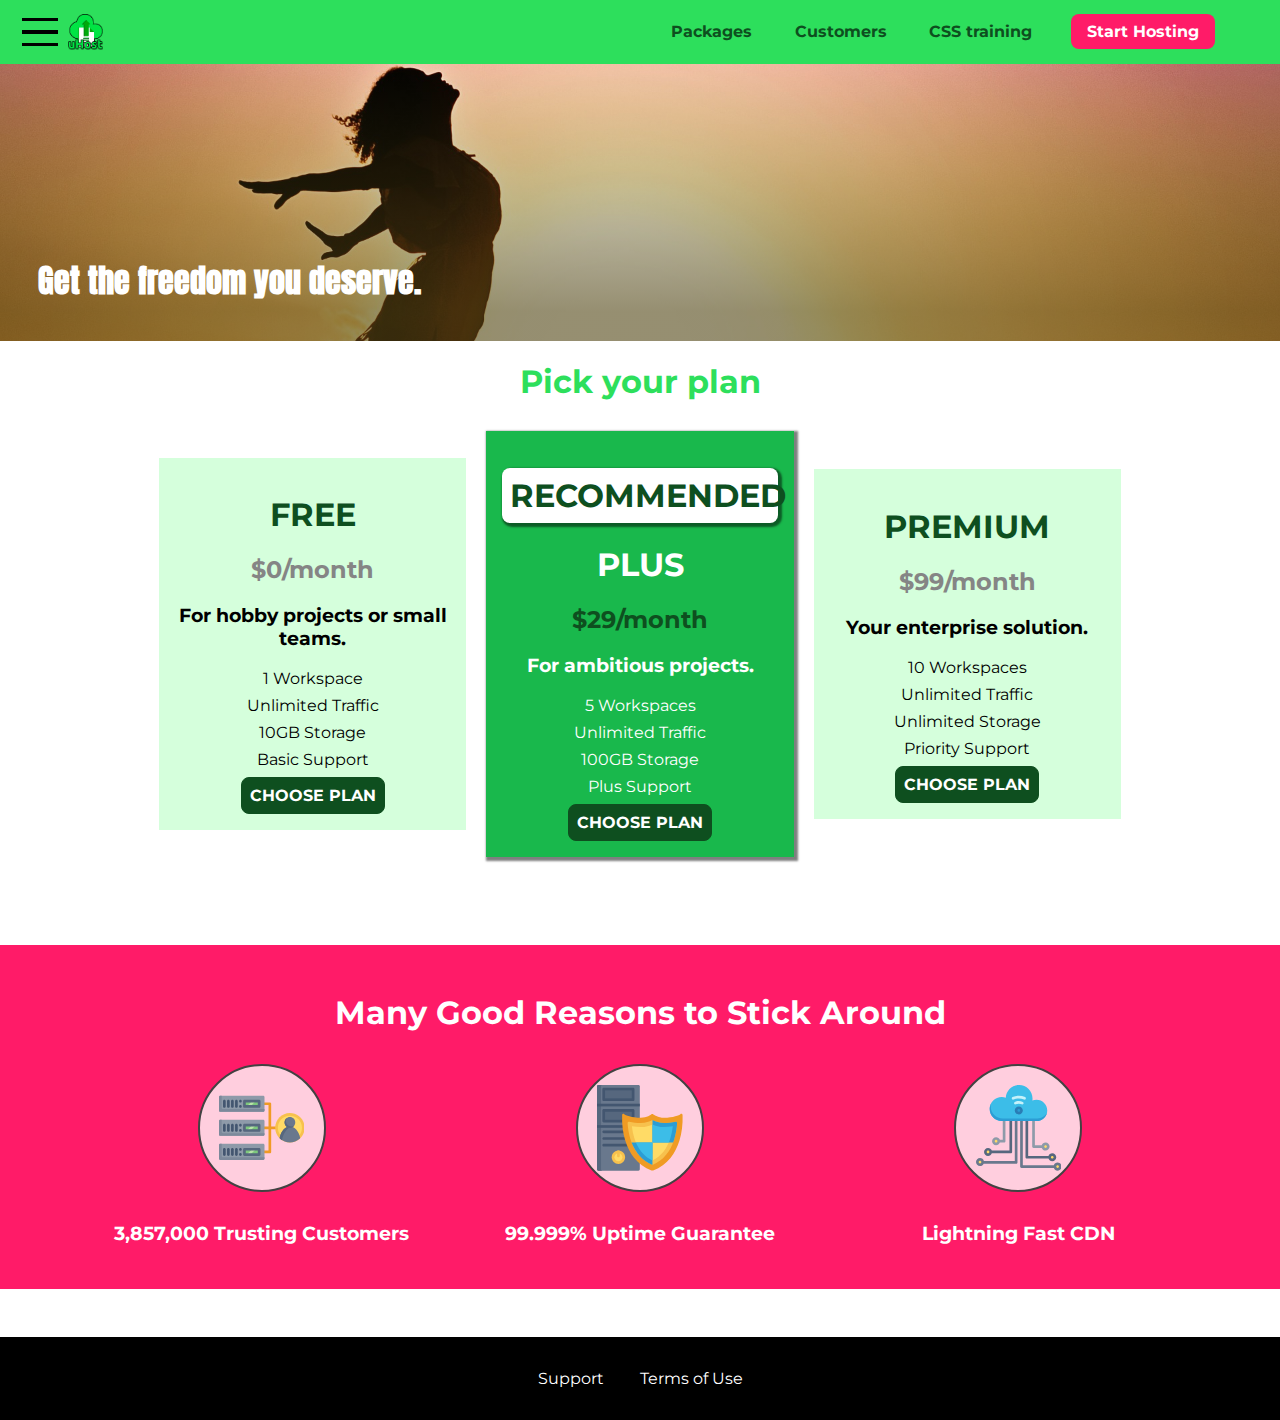
==== commit 380668ae: "Section 9 JS&CSS" ====
--- a/index.html
+++ b/index.html
@@ -23,6 +23,11 @@
     </div>
     <header class="main-header">
         <div>
+            <button class="toggle-button">
+                <span class="toggle-button__bar"></span>
+                <span class="toggle-button__bar"></span>
+                <span class="toggle-button__bar"></span>
+            </button>
             <a href="/index.html" class="main-header__brand">
                 <img src="images/uhost-icon.png" alt="uHost - Your online hosting company">
             </a>
@@ -44,6 +49,19 @@
             </ul>
         </nav>
     </header>
+    <nav class="mobile-nav">
+        <ul class="mobile-nav__items">
+            <li class="mobile-nav__item">
+                <a href="packages/index.html">Packages</a>
+            </li>
+            <li class="mobile-nav__item">
+                <a href="customers/index.html">Customers</a>
+            </li>
+            <li class="mobile-nav__item mobile-nav__item--cta">
+                <a href="start-hosting/index.html">Start Hosting</a>
+            </li>
+        </ul>
+    </nav>
     <main>
         <section id="product-overview">
             <h1>Get the freedom you deserve.</h1>
--- a/shared.css
+++ b/shared.css
@@ -33,6 +33,29 @@
     vertical-align: middle;
 }
 
+.toggle-button {
+    width: 3rem;
+    background: transparent;
+    border: none;
+    cursor: pointer;
+    padding-top: 0;
+    padding-bottom: 0;
+    vertical-align: middle;
+  }
+  
+  .toggle-button:focus {
+    outline: none;
+  }
+  
+  .toggle-button__bar {
+    width: 100%;
+    height: 0.2rem;
+    background: black;
+    display: block;
+    margin: 0.6rem 0;
+  }
+  
+
 .main-header__brand{
   color: #0e4f1f; 
   text-decoration: none;
@@ -41,6 +64,7 @@
   height: 2.25rem;
   /* width: 20px; */
   display: inline-block;
+  vertical-align: middle;
 }
 
 .main-header__brand img{
@@ -50,7 +74,7 @@
 .main-nav{
     display: inline-block;
     text-align: right;
-    width: calc(100% - 76px);
+    width: calc(100% - 124px);
     vertical-align: middle;
 }
 
@@ -65,7 +89,8 @@
     margin: 0 16px;
 }
 
-.main-nav__item a{
+.main-nav__item a,
+.mobile-nav__item a{
     color: #0e4f1f;
     text-decoration: none;
     font-weight: bold;
@@ -78,15 +103,19 @@
     border-bottom: 5px solid white;
 }
 
-.main-nav__item--cta a{
+.main-nav__item--cta a,
+.mobile-nav__item--cta a{
     color: white;
     background-color: #ff1b68;
     padding: 0.5rem 1rem;
     border-radius: 8px;
 }
 
+/** CTA : call to action button **/
 .main-nav__item--cta a:hover,
-.main-nav__item--cta a:active{
+.main-nav__item--cta a:active,
+.mobile-nav__item--cta a:hover,
+.mobile-nav__item--cta a:active{
     color: #ff1b68;
     background-color: white;
     border: none;
@@ -119,6 +148,34 @@
 .main-footer__link a:active{
     color: #ccc;
 }
+
+.mobile-nav {
+    display: none;
+    position: fixed;
+    z-index: 101;
+    top: 0;
+    left: 0;
+    background: white;
+    width: 80%;
+    height: 100vh;
+  }
+  
+  .mobile-nav__items {
+    width: 90%;
+    height: 100%;
+    list-style: none;
+    margin: 10% auto;
+    padding: 0;
+    text-align: center;
+  }
+  
+  .mobile-nav__item {
+    margin: 1rem 0;
+  }
+  
+  .mobile-nav__item a {
+    font-size: 1.5rem;
+  }
 
 .button{
     background: #0e4f1f;
@@ -139,4 +196,8 @@
 
 .button:focus{
     outline: none;
+}
+
+.open{
+    display: block !important;
 }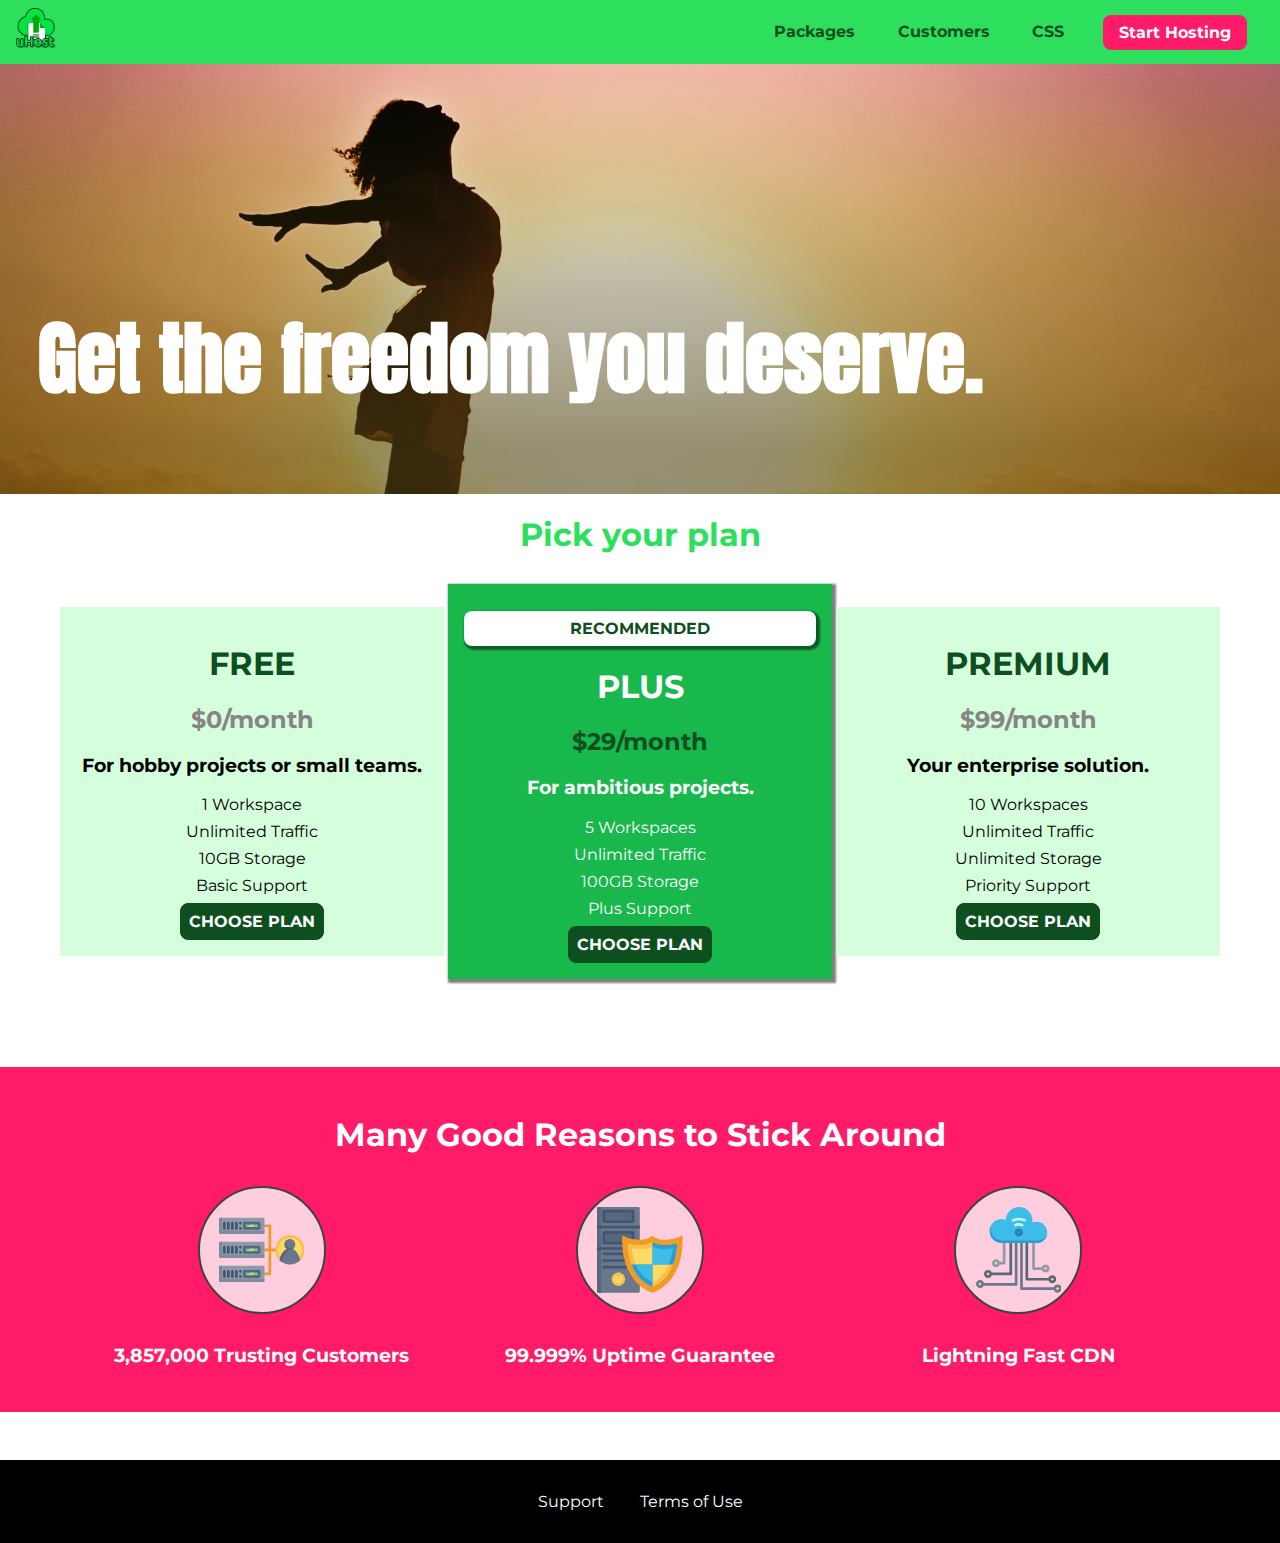
==== commit a2723075: "Responsive design" ====
--- a/index.html
+++ b/index.html
@@ -5,7 +5,7 @@
     <meta charset="UTF-8">
     <meta name="viewport" content="width=device-width, initial-scale=1.0">
     <meta http-equiv="X-UA-Compatible" content="ie=edge">
-    <title>uHost Customers</title>
+    <title>uHost Home</title>
     <link rel="shortcut icon" href="../favicon.png">
     <link href="https://fonts.googleapis.com/css?family=Anton|Montserrat:400,700" rel="stylesheet">
     <link rel="stylesheet" href="shared.css">
@@ -41,7 +41,7 @@
                     <a href="/customers/index.html">Customers</a>
                 </li>
                 <li class="main-nav__item">
-                    <a href="/pages/section1-3.html">CSS training</a>
+                    <a href="/pages/section1-3.html">CSS</a>
                 </li>
                 <li class="main-nav__item main-nav__item--cta">
                     <a href="start-hosting/index.html">Start Hosting</a>
--- a/shared.css
+++ b/shared.css
@@ -61,20 +61,19 @@
   text-decoration: none;
   font-weight: bold;
   font-size: 1.9rem;
-  height: 2.25rem;
   /* width: 20px; */
   display: inline-block;
   vertical-align: middle;
 }
 
 .main-header__brand img{
-    height: 100%;
+    height: 2.5rem;
 }
 
 .main-nav{
-    display: inline-block;
+    display: none;
     text-align: right;
-    width: calc(100% - 124px);
+    width: calc(100% - 44px);
     vertical-align: middle;
 }
 
@@ -135,8 +134,7 @@
 }
 
 .main-footer__link{
-    display: inline-block;
-    margin: 0 1rem;
+    margin: 1rem 0;
 }
 
 .main-footer__link a{
@@ -200,4 +198,28 @@
 
 .open{
     display: block !important;
+}
+
+
+/****** Media queries ******/
+
+@media (min-width: 40rem){
+    .toggle-button{
+        display: none;
+    }
+
+    .main-nav{
+        display: inline-block;
+        text-align: right;
+        width: calc(100% - 44px);
+        vertical-align: middle;
+    }
+
+    .main-footer__link{
+        display: inline-block;
+        list-style: none;
+        margin: 0 1rem;
+        padding: 0;
+        text-align: center;
+    }
 }--- a/main.css
+++ b/main.css
@@ -2,7 +2,7 @@
 
 #product-overview {
     background: linear-gradient(to top, rgba(80,68,18, 0.6)10%, transparent),
-    url("images/freedom.jpg") left 10% bottom 76%/cover no-repeat border-box,
+    url("images/freedom.jpg") center/cover no-repeat border-box,
     #ff1b68 ;
     /* background-image: url("/freedom.jpg");
     background-size: cover;
@@ -24,7 +24,9 @@
     position: absolute;
     bottom: 5%;
     left: 3%;
-}
+    font-size: 1.6rem;
+}
+
 
 #key-features .section-title{
     color: white;
@@ -53,26 +55,17 @@
     text-align: center;
 }
 
-.plan__list{
-    width: 80%;
-    margin: auto;
-    text-align: center;
-}
-
 .plan{
     background-color: #d5ffdc;
     text-align: center;
     padding: 1rem;
-    margin: 0.5rem;
-    display: inline-block;
-    width: 30%;
-    vertical-align: middle;
+    margin: 0.5rem 0;
+    width: 100%;
 }
 
 .plan--highlighted{
     background-color: #19b84c;
     color: white;
-    box-shadow: 2px 2px 2px 2px rgba(0,0,0,0.5);
 }
 
 .plan--highlighted .plan__title{
@@ -88,6 +81,7 @@
     padding: 0.5rem;
     box-shadow: 2px 2px 2px 2px rgba(0,0,0,0.5);
     border-radius: 8px;
+    font-size: 1rem;
 }
 
 .plan__features{
@@ -100,6 +94,24 @@
     margin: 0.5rem 0;
 }
 
+@media (min-width: 40rem){
+    .plan__list{
+        width: 100%;
+        text-align: center;
+    }
+
+    .plan{
+        display: inline-block;
+        width: 30%;
+        vertical-align: middle;
+        min-width: 13rem;
+        max-width: 25rem;
+    }
+    .plan--highlighted{
+        box-shadow: 2px 2px 2px 2px rgba(0,0,0,0.5);
+    }
+}
+
 .plan__title{
     color: #0e4f1f;
 }
@@ -116,9 +128,7 @@
 }
 
 .key-feature{
-    display: inline-block;
-    width: 30%;
-    vertical-align: top;
+    width: 100%;
 }
 
 .key-feature__image{
@@ -185,4 +195,39 @@
   .modal__action--negative:active {
     background: #ff5454;
     border-color: #ff5454;
-  }+  }
+
+
+  /******  Media queries  ******/
+
+  
+@media (min-width: 40rem){
+    #product-overview{
+        height: 40vh;
+        background-position: 50% 25%;
+    }
+
+    #product-overview h1{
+        font-size: 3rem;
+    }
+    
+    .key-feature{
+        display: inline-block;
+        width: 30%;
+        max-width: 25rem;
+        vertical-align: top;
+    }
+}
+
+@media (min-width: 60rem){
+    #product-overview{
+        height: 50vh;
+        background-position: 50% 25%;
+    }
+
+    #product-overview h1{
+        font-size: 5rem;
+    }
+
+    
+}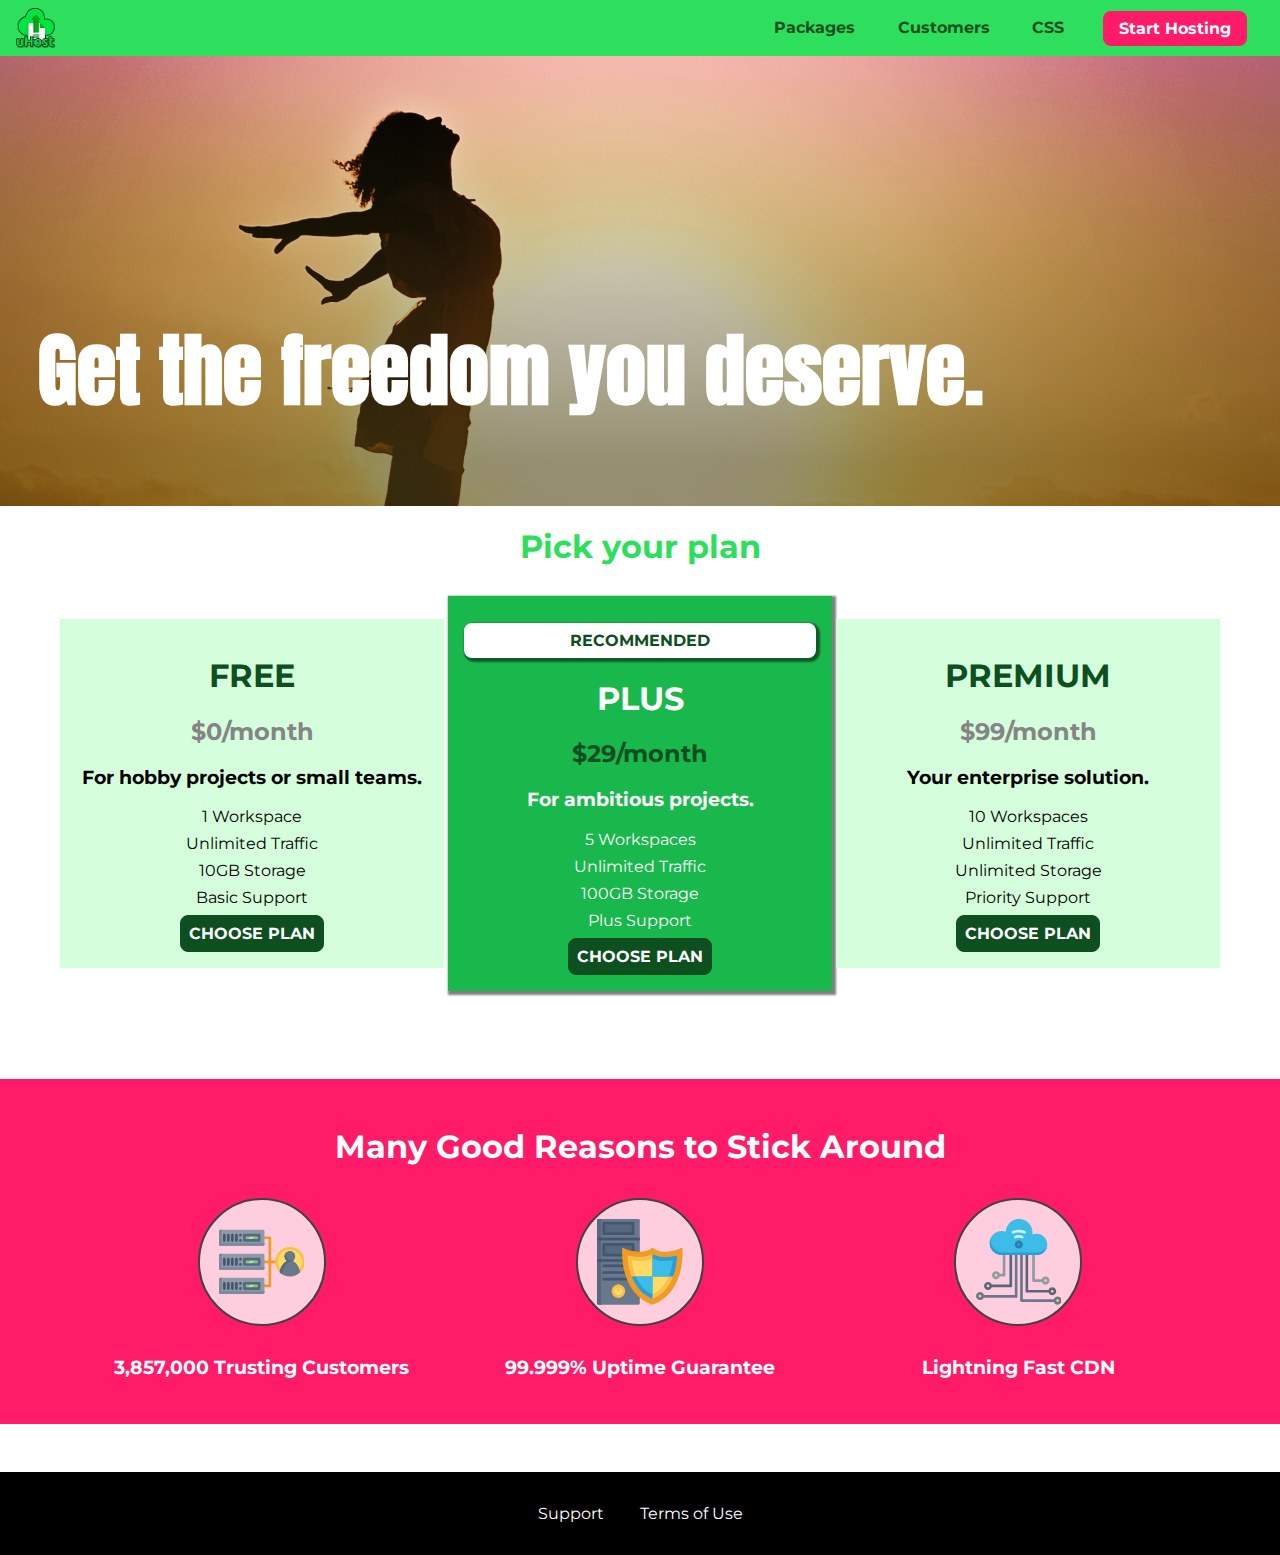
==== commit 41d601d2: "Sec 12 Text and Fonts properties" ====
--- a/index.html
+++ b/index.html
@@ -7,7 +7,6 @@
     <meta http-equiv="X-UA-Compatible" content="ie=edge">
     <title>uHost Home</title>
     <link rel="shortcut icon" href="../favicon.png">
-    <link href="https://fonts.googleapis.com/css?family=Anton|Montserrat:400,700" rel="stylesheet">
     <link rel="stylesheet" href="shared.css">
     <link rel="stylesheet" href="main.css">
 </head>
--- a/shared.css
+++ b/shared.css
@@ -1,10 +1,17 @@
+@import url('https://fonts.googleapis.com/css2?family=Anton&family=Montserrat:wght@400;700&family=Roboto:wght@400;700;900&display=swap');
+
 *{
     box-sizing: border-box;
 }
 
 body {
-    font-family: 'Montserrat', sans-serif;
+    font-family: "Montserrat", sans-serif;
     margin: 0;
+}
+
+main{
+    min-height: calc(100vh - 3.5rem -8rem);
+    margin-top: 3.5rem;
 }
 
 .backdrop{
@@ -60,14 +67,14 @@
   color: #0e4f1f; 
   text-decoration: none;
   font-weight: bold;
-  font-size: 1.9rem;
+  height: 2.5rem;
   /* width: 20px; */
   display: inline-block;
   vertical-align: middle;
 }
 
 .main-header__brand img{
-    height: 2.5rem;
+    height: 100%;
 }
 
 .main-nav{
@@ -196,6 +203,13 @@
     outline: none;
 }
 
+.button[disabled]{
+    cursor: not-allowed;
+    border: #a1a1a1;
+    background: #ccc;
+    color: #a1a1a1;
+}
+
 .open{
     display: block !important;
 }
--- a/main.css
+++ b/main.css
@@ -14,7 +14,6 @@
     background-image: radial-gradient(circle at 20% 50%, red,blue, #ff1b68);*/
     width: 100vw;
     height: 33vh;
-    margin-top: 2.75em;
     position: relative;
 }
 
@@ -92,24 +91,6 @@
 
 .plan__feature{
     margin: 0.5rem 0;
-}
-
-@media (min-width: 40rem){
-    .plan__list{
-        width: 100%;
-        text-align: center;
-    }
-
-    .plan{
-        display: inline-block;
-        width: 30%;
-        vertical-align: middle;
-        min-width: 13rem;
-        max-width: 25rem;
-    }
-    .plan--highlighted{
-        box-shadow: 2px 2px 2px 2px rgba(0,0,0,0.5);
-    }
 }
 
 .plan__title{
@@ -199,9 +180,7 @@
 
 
   /******  Media queries  ******/
-
-  
-@media (min-width: 40rem){
+@media (min-width: 40rem) and (min-height: 40rem){
     #product-overview{
         height: 40vh;
         background-position: 50% 25%;
@@ -217,6 +196,22 @@
         max-width: 25rem;
         vertical-align: top;
     }
+
+    .plan__list{
+        width: 100%;
+        text-align: center;
+    }
+
+    .plan{
+        display: inline-block;
+        width: 30%;
+        vertical-align: middle;
+        min-width: 13rem;
+        max-width: 25rem;
+    }
+    .plan--highlighted{
+        box-shadow: 2px 2px 2px 2px rgba(0,0,0,0.5);
+    }
 }
 
 @media (min-width: 60rem){
@@ -228,6 +223,4 @@
     #product-overview h1{
         font-size: 5rem;
     }
-
-    
 }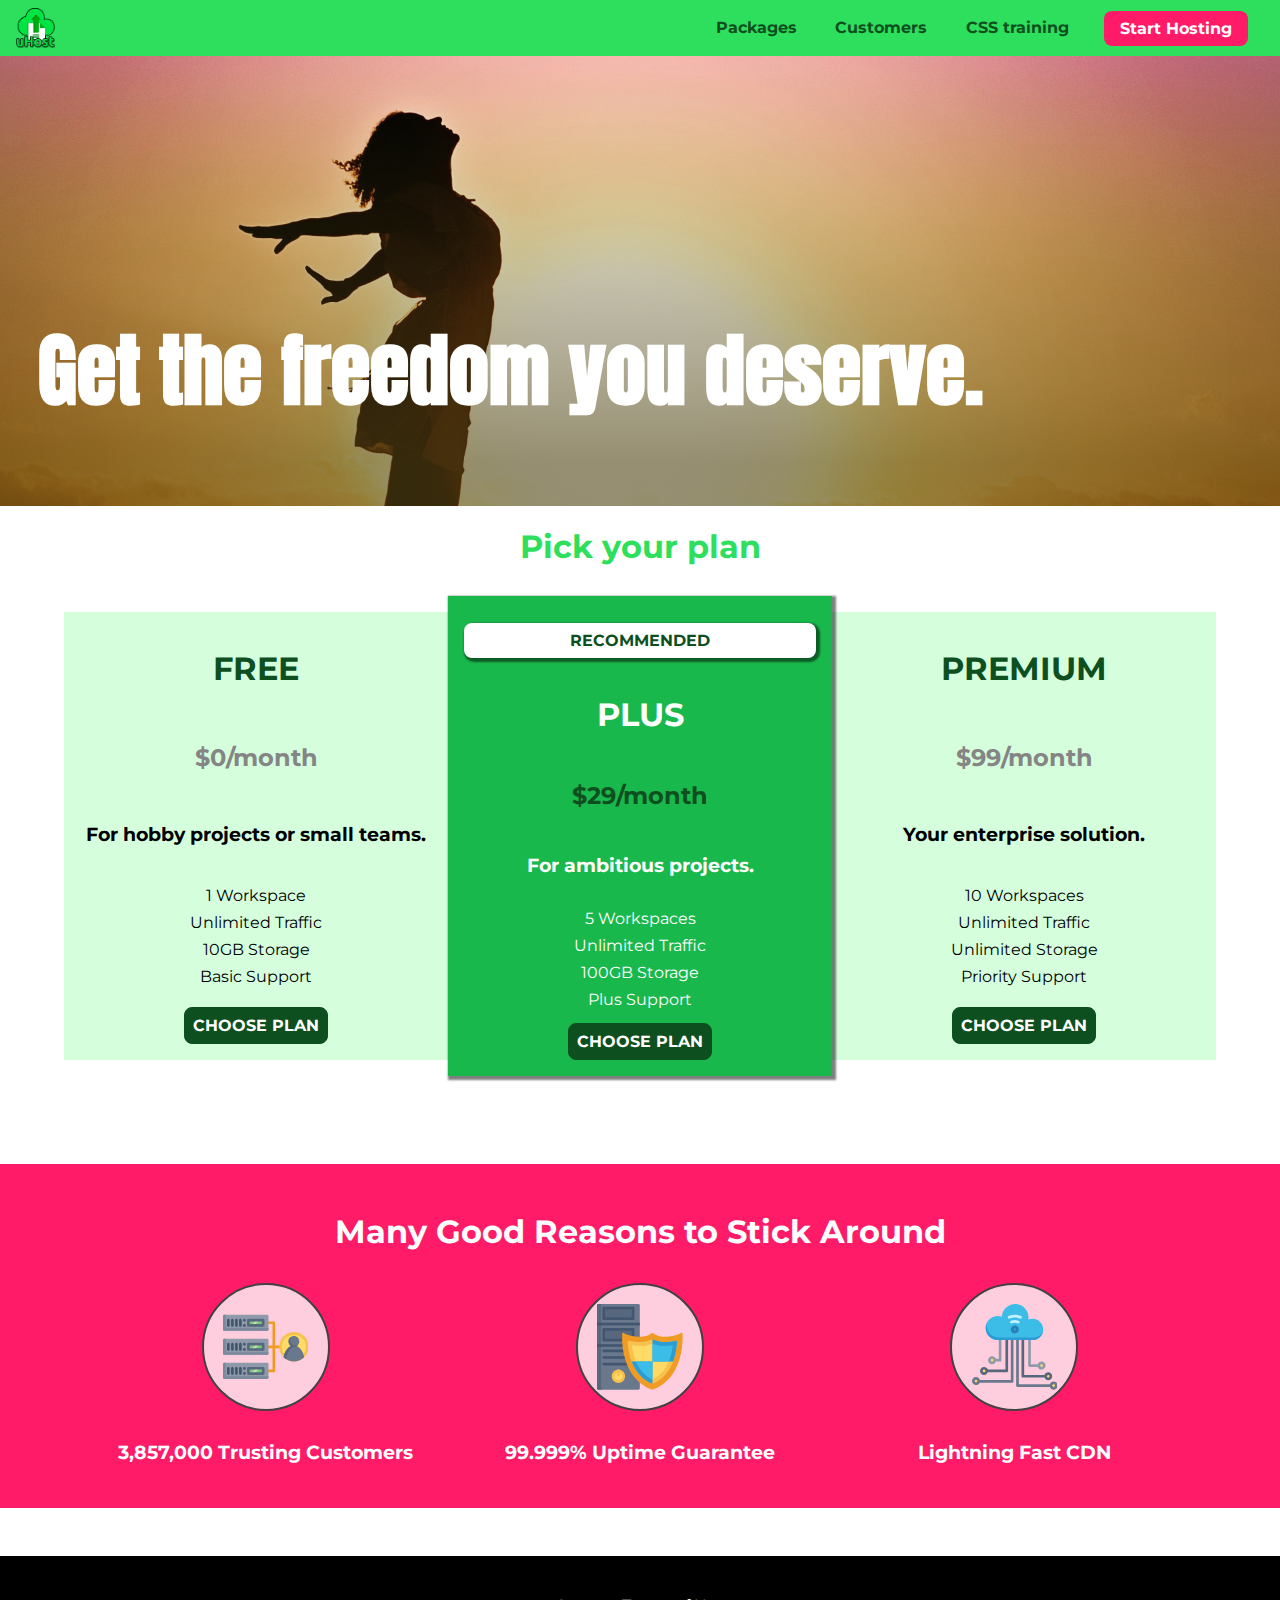
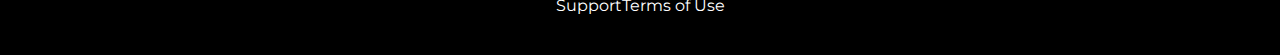
==== commit 274c9a38: "Flexbox CSS" ====
--- a/index.html
+++ b/index.html
@@ -40,7 +40,7 @@
                     <a href="/customers/index.html">Customers</a>
                 </li>
                 <li class="main-nav__item">
-                    <a href="/pages/section1-3.html">CSS</a>
+                    <a href="/pages/section1-3.html">CSS training</a>
                 </li>
                 <li class="main-nav__item main-nav__item--cta">
                     <a href="start-hosting/index.html">Start Hosting</a>
--- a/shared.css
+++ b/shared.css
@@ -32,13 +32,12 @@
     left: 0;
     background-color: #2ddf5c;
     padding: 0.5rem 1rem;
-    z-index: 1;
-}
-
-.main-header > div { /* Combinator direct child */
-    display: inline-block;
-    vertical-align: middle;
-}
+    z-index: 60;
+    display: flex;
+    align-items: center;
+    justify-content: space-between;
+}
+
 
 .toggle-button {
     width: 3rem;
@@ -67,32 +66,28 @@
   color: #0e4f1f; 
   text-decoration: none;
   font-weight: bold;
-  height: 2.5rem;
   /* width: 20px; */
-  display: inline-block;
-  vertical-align: middle;
 }
 
 .main-header__brand img{
-    height: 100%;
+    height: 2.5rem;
+    vertical-align: middle;
 }
 
 .main-nav{
     display: none;
-    text-align: right;
-    width: calc(100% - 44px);
-    vertical-align: middle;
 }
 
 .main-nav__items{
     margin: 0;
     padding: 0;
     list-style: none; /* Removes bullet points */
+    display: flex;
+    justify-content: flex-end;
 }
 
 .main-nav__item{
-    display: inline-block;
-    margin: 0 16px;
+    margin: 0 1rem;
 }
 
 .main-nav__item a,
@@ -137,11 +132,13 @@
     list-style: none;
     margin: 0;
     padding: 0;
-    text-align: center;
+    display: flex;
+    flex-direction: column;
+    align-items: center;
 }
 
 .main-footer__link{
-    margin: 1rem 0;
+    margin: 0.5rem 0;
 }
 
 .main-footer__link a{
@@ -169,9 +166,12 @@
     width: 90%;
     height: 100%;
     list-style: none;
-    margin: 10% auto;
+    margin: 0 auto;
     padding: 0;
-    text-align: center;
+    display: flex;
+    flex-flow: column wrap;
+    justify-content: center;
+    align-items: center;
   }
   
   .mobile-nav__item {
@@ -223,17 +223,12 @@
     }
 
     .main-nav{
-        display: inline-block;
-        text-align: right;
-        width: calc(100% - 44px);
-        vertical-align: middle;
+        display: flex;
     }
 
-    .main-footer__link{
-        display: inline-block;
-        list-style: none;
-        margin: 0 1rem;
-        padding: 0;
-        text-align: center;
+    .main-footer__links{
+        flex-direction: row;
+        justify-content: center;
+        align-items: center;
     }
 }--- a/main.css
+++ b/main.css
@@ -190,27 +190,47 @@
         font-size: 3rem;
     }
     
+    /* Add .key-feature__list => flex container */
+    
+    .key-feature__list{
+        display: flex;
+        justify-content: center;
+    }
+    
     .key-feature{
-        display: inline-block;
         width: 30%;
         max-width: 25rem;
-        vertical-align: top;
-    }
-
+        display: flex;
+        flex-direction: column;
+        align-items: center;
+    }
+
+    /* Flex containter assignment */
     .plan__list{
         width: 100%;
-        text-align: center;
-    }
-
+        display: flex;
+        align-items: center;
+        justify-content: center;
+    }
+
+    /* Flex containter assignment */
     .plan{
-        display: inline-block;
         width: 30%;
-        vertical-align: middle;
         min-width: 13rem;
         max-width: 25rem;
-    }
+        display: flex;
+        flex-direction: column;
+        justify-content: space-between;
+        height: 28rem;
+    }
+
+    /* Flex containter assignment = z-index & height */
     .plan--highlighted{
         box-shadow: 2px 2px 2px 2px rgba(0,0,0,0.5);
+        z-index: 50;
+        flex-direction: column;
+        align-content: center;
+        height: 30rem;
     }
 }
 
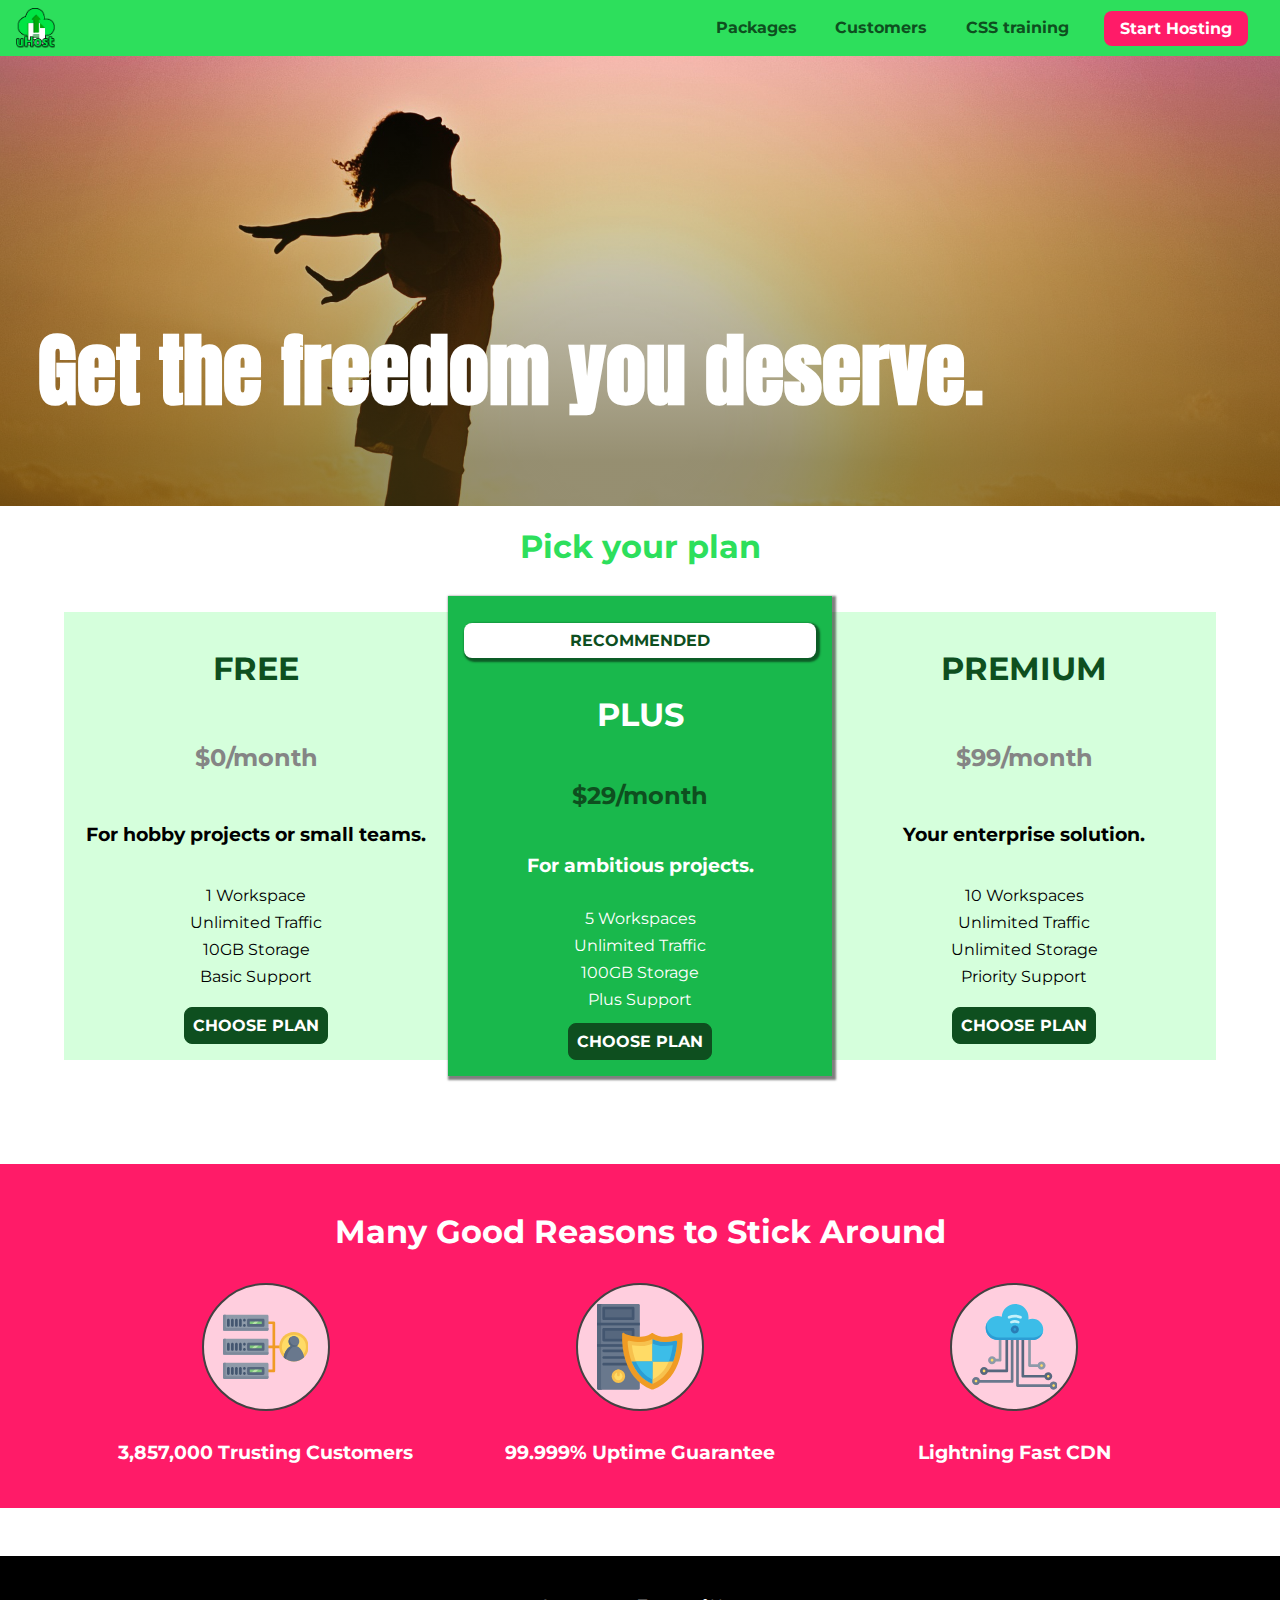
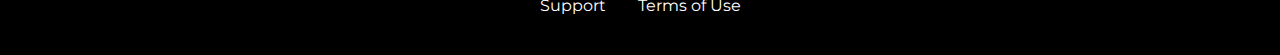
==== commit c28dc521: "Future-proof CSS" ====
--- a/index.html
+++ b/index.html
@@ -6,6 +6,8 @@
     <meta name="viewport" content="width=device-width, initial-scale=1.0">
     <meta http-equiv="X-UA-Compatible" content="ie=edge">
     <title>uHost Home</title>
+    <link href="https://cdn.jsdelivr.net/npm/bootstrap@5.3.2/dist/css/bootstrap.min.css" rel="stylesheet"
+        integrity="sha384-T3c6CoIi6uLrA9TneNEoa7RxnatzjcDSCmG1MXxSR1GAsXEV/Dwwykc2MPK8M2HN" crossorigin="anonymous">
     <link rel="shortcut icon" href="../favicon.png">
     <link rel="stylesheet" href="shared.css">
     <link rel="stylesheet" href="main.css">
@@ -329,6 +331,9 @@
             </ul>
         </nav>
     </footer>
+    <script src="https://cdn.jsdelivr.net/npm/bootstrap@5.3.2/dist/js/bootstrap.bundle.min.js"
+        integrity="sha384-C6RzsynM9kWDrMNeT87bh95OGNyZPhcTNXj1NW7RuBCsyN/o0jlpcV8Qyq46cDfL"
+        crossorigin="anonymous"></script>
     <script src="shared.js"></script>
 </body>
 
--- a/shared.css
+++ b/shared.css
@@ -1,28 +1,44 @@
 @import url('https://fonts.googleapis.com/css2?family=Anton&family=Montserrat:wght@400;700&family=Roboto:wght@400;700;900&display=swap');
+
+:root{
+    --dark-green: #0e4f1f;
+    --highlight-color: #ff1b68;
+}
 
 *{
     box-sizing: border-box;
+}
+
+html{
+    height: 100%;
 }
 
 body {
     font-family: "Montserrat", sans-serif;
     margin: 0;
+    display: grid;
+    grid-template-rows: 3.5rem auto fit-content(8rem);
+    grid-template-areas: "header"
+                         "main"
+                         "footer";
+    height: 100%;
 }
 
 main{
-    min-height: calc(100vh - 3.5rem -8rem);
-    margin-top: 3.5rem;
+    grid-area: main;
 }
 
 .backdrop{
+    display: none;
     position: fixed;
-    display: none;
+    opacity: 0;
     top: 0;
     left: 0;
     z-index: 100;
     width: 100vw;
     height: 100vh;
     background: rgba(0,0,0,0.5);
+    transition: opacity 200ms linear;
 }
 
 .main-header{
@@ -63,7 +79,7 @@
   
 
 .main-header__brand{
-  color: #0e4f1f; 
+  color: var(--dark-green, #0e4f1f); 
   text-decoration: none;
   font-weight: bold;
   /* width: 20px; */
@@ -92,7 +108,7 @@
 
 .main-nav__item a,
 .mobile-nav__item a{
-    color: #0e4f1f;
+    color: var(--dark-green, #0e4f1f);
     text-decoration: none;
     font-weight: bold;
     padding: 0.2rem;
@@ -100,14 +116,18 @@
 
 .main-nav__item a:hover,
 .main-nav__item a:active{
-    color: blue;
+    color:white;
     border-bottom: 5px solid white;
+}
+
+.main-nav__item--cta{
+    animation: wiggle 400ms 3s 8 ease-out none;
 }
 
 .main-nav__item--cta a,
 .mobile-nav__item--cta a{
     color: white;
-    background-color: #ff1b68;
+    background-color: var(--highlight-color, #ff1b68);
     padding: 0.5rem 1rem;
     border-radius: 8px;
 }
@@ -117,7 +137,7 @@
 .main-nav__item--cta a:active,
 .mobile-nav__item--cta a:hover,
 .mobile-nav__item--cta a:active{
-    color: #ff1b68;
+    color: var(--highlight-color, #ff1b68);
     background-color: white;
     border: none;
 }
@@ -126,6 +146,8 @@
     background: black;
     padding: 2rem;
     margin-top: 3rem;
+    /* grid-row: 3 / 4; */
+    grid-area: footer;
 }
 
 .main-footer__links{
@@ -138,7 +160,7 @@
 }
 
 .main-footer__link{
-    margin: 0.5rem 0;
+    margin: 0.5rem 1rem;
 }
 
 .main-footer__link a{
@@ -154,12 +176,15 @@
 .mobile-nav {
     display: none;
     position: fixed;
+    opacity: 0;
+    transform: translateY(-3rem);
     z-index: 101;
     top: 0;
     left: 0;
     background: white;
     width: 80%;
     height: 100vh;
+    transition: opacity 200ms ease-out, transform 500ms cubic-bezier(0.32, 0, 0.67, 0);
   }
   
   .mobile-nav__items {
@@ -183,10 +208,10 @@
   }
 
 .button{
-    background: #0e4f1f;
+    background: var(--dark-green, #0e4f1f);
     color: white;
     font:inherit;
-    border: 1.5px solid #0e4f1f;
+    border: 1.5px solid var(--dark-green, #0e4f1f);
     padding: 0.5rem;
     border-radius: 8px;
     font-weight: bold;
@@ -196,7 +221,7 @@
 .button:hover,
 .button:active{
     background: white;
-    color: #0e4f1f;
+    color: var(--dark-green, #0e4f1f);
 }
 
 .button:focus{
@@ -212,6 +237,8 @@
 
 .open{
     display: block !important;
+    opacity: 1 !important;
+    transform: translateY(0) !important;
 }
 
 
@@ -231,4 +258,16 @@
         justify-content: center;
         align-items: center;
     }
+}
+
+@keyframes wiggle {
+    0% {
+        transform: rotateZ(0);
+    }
+    50%{
+        transform: rotateZ(-10deg);
+    }
+    100%{
+        transform: rotateZ(10deg);
+    }
 }--- a/main.css
+++ b/main.css
@@ -131,7 +131,9 @@
 
 .modal {
     position: fixed;
-    display: none;
+    opacity: 0;
+    transform: translateY(-3rem);
+    transition: opacity 200ms ease-out, transform 0.6s cubic-bezier(0.32, 0, 0.67, 0);
     z-index: 200;
     top: 20%;
     left: 30%;
